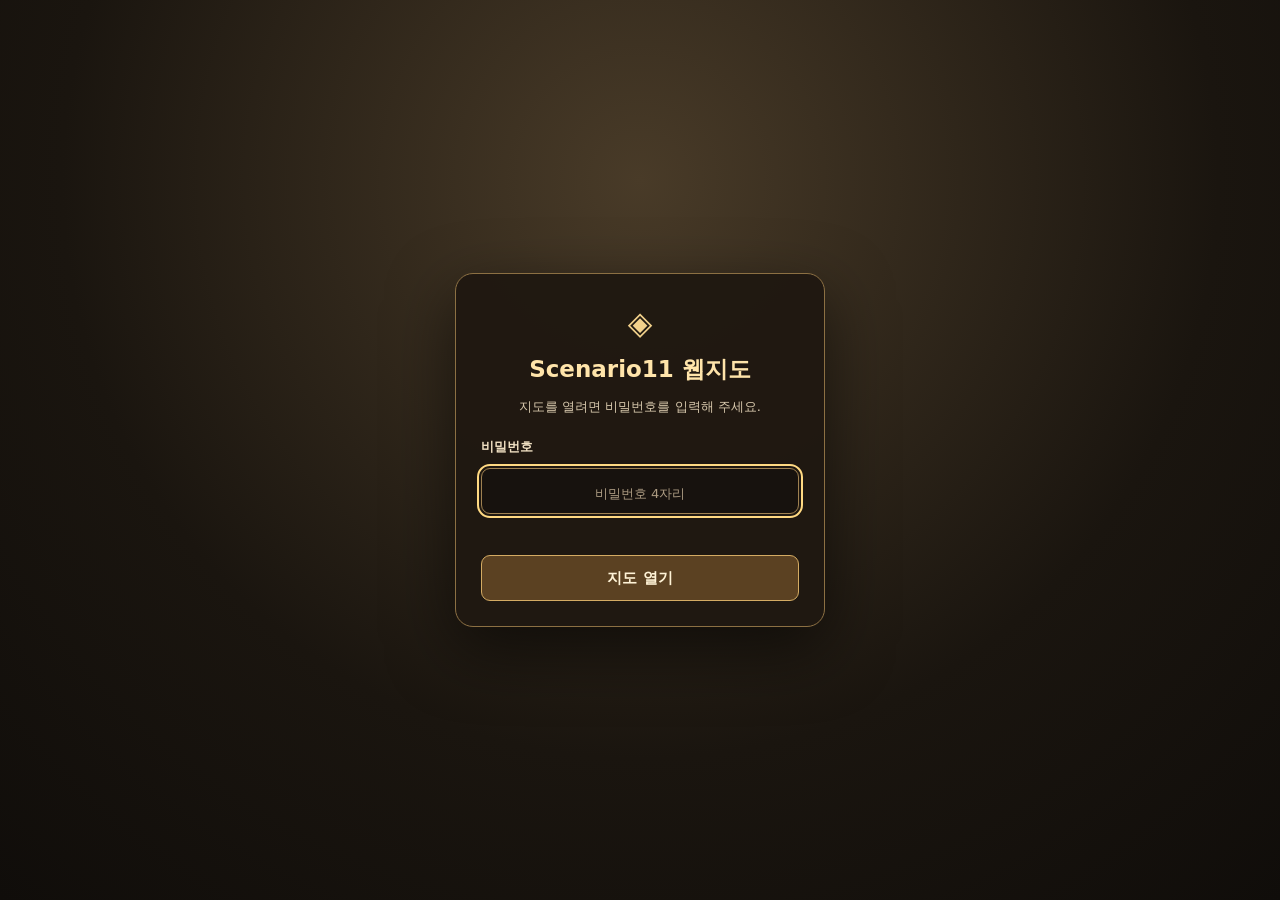
==== index.html @ db889da6 "Add files via upload" ====
<!doctype html>
<html lang="ko"><head><meta name="deployment-build" content="KKYAKINGDOM-WEBMAP-v22.9.25-reference-ui-pin0806"><meta charset="utf-8"><meta name="viewport" content="width=device-width,initial-scale=1">
<title>Scenario11 웹지도 · 낙월 끄야왕</title><link rel="stylesheet" href="style.css"></head>
<body class="access-locked">
<section id="accessGate" class="access-gate" role="dialog" aria-modal="true" aria-labelledby="accessTitle">
  <form id="accessForm" class="access-card" autocomplete="off">
    <div class="access-mark" aria-hidden="true">◈</div>
    <h1 id="accessTitle">Scenario11 웹지도</h1>
    <p class="access-intro">지도를 열려면 비밀번호를 입력해 주세요.</p>
    <label for="accessPassword">비밀번호</label>
    <input id="accessPassword" type="password" inputmode="numeric" maxlength="4" required autocomplete="off" placeholder="비밀번호 4자리" aria-describedby="accessError">
    <p id="accessError" class="access-error" role="alert" aria-live="polite"></p>
    <button id="accessSubmit" type="submit">지도 열기</button>
    <p id="accessLoading" class="access-loading" role="status" hidden>지도를 불러오는 중...</p>
  </form>
</section>
<div id="app"><div id="mapwrap"><canvas id="map"></canvas><canvas id="fx"></canvas>
<header id="topbar">
 <div class="top-actions"><div class="searchWrap"><input id="search" aria-label="성지와 지역 검색" placeholder="성지 · 지역 · 군 검색  /" autocomplete="off"><div id="results" class="searchResults" aria-live="polite"></div></div>
 <button class="btn iconBtn" id="zoomOutBtn" title="축소" aria-label="축소">−</button><button class="btn iconBtn" id="zoomInBtn" title="확대" aria-label="확대">＋</button>
 <button class="btn" id="fitBtn">전체 보기</button><button class="btn" id="recenterBtn" title="마지막 선택·검색 위치로 이동" disabled>선택 위치</button><button class="btn routeToggleBtn" id="routeToggleBtn" aria-pressed="false">길작 탐색</button><button class="btn" id="moveCalcToggleBtn" aria-pressed="false">이동 시간</button><button type="button" class="btn scoreToggleBtn" id="scoreToggleBtn" aria-pressed="false" aria-controls="scorePanel">패업 점수</button><button type="button" class="btn connectionToggleBtn" id="connectionToggleBtn" aria-pressed="false" title="보급로 표시/숨기기 · 성지·관문 연결 448개">보급로</button><button type="button" class="btn gyeokmunToggleBtn" id="gyeokmunToggleBtn" aria-pressed="false" title="지정한 격문 관문과 대천명 성지의 점령 연결 실선 표시/숨기기">격문 점령</button><button type="button" class="btn steelToggleBtn" id="steelToggleBtn" aria-expanded="false" aria-controls="steelPanel" title="지도 아이콘 클릭으로 성지·관문을 추가하고 정철 도달 시각을 계산합니다">정철 계산</button><button class="btn" id="resourceFilterToggleBtn" aria-expanded="false" aria-controls="resourceLegend" title="자원 필터 열기">자원 필터</button><button class="btn" id="landExportToggleBtn" aria-expanded="false" aria-controls="landExportPanel">토지 추출</button><button class="btn" id="panelToggleBtn" aria-expanded="true">정보 접기</button></div>
</header>
<button class="btn" id="collapse" aria-expanded="false">정보 / 좌표</button>
<aside id="leftpanel" aria-label="지도 탐색과 선택 정보">
 <div class="mapCreator" aria-label="지도 제작자"><span class="mapCreatorLabel">제작자</span><strong>낙월 끄야왕</strong></div>
 <section class="panel coordPanel"><div class="panelHead"><h2>좌표 이동</h2></div>
  <div class="coord"><input id="coordInput" inputmode="decimal" autocomplete="off" spellcheck="false" placeholder="예: 837.333" aria-label="좌표 검색"><button class="btn" id="coordBtn">이동</button></div>
  <div id="coordError" class="coordError" aria-live="polite"></div>
 </section>
 <section class="panel" id="info" aria-label="통합 타일 및 선택 정보">
  <div class="panelHead"><h2>지도 정보</h2></div>
  <div id="selectionContent"></div>
 </section>
 <details class="panel auxDetails counterPanel" open><summary>토지 카운터 <b id="tileCounterCount">0</b>개 · 도구</summary>
  <div class="tileCounterBar"><label class="tileCounterMode"><input type="checkbox" id="tileCounterModeToggle"><span>토지 카운팅 모드 <b id="tileCounterModeState">OFF</b></span></label><button id="tileCounterReset" type="button">전체 초기화</button></div>
 </details>
 <section id="hoverTileInfo" class="panel hoverTilePanel" aria-label="지나가는 타일" aria-live="polite"><span class="hoverTileTitle">지나가는 타일</span><div class="hoverTileGrid"><div class="k">좌표</div><div class="v" id="hoverTileCoord">-</div><div class="k">지형</div><div class="v" id="hoverTileTerrain">-</div></div></section>
</aside>
<details id="resourceLegend" class="resourceLegend" aria-label="자원 종류·레벨 설정"><summary>자원 필터 </summary>
 <div class="resourceLegendBody"><div class="fieldLabel">자원 종류</div>
  <div class="resourceKinds"><label><input data-resource-kind="1" type="checkbox" checked><span class="dot wood"></span>목재</label><label><input data-resource-kind="2" type="checkbox" checked><span class="dot iron"></span>철광</label><label><input data-resource-kind="3" type="checkbox" checked><span class="dot stone"></span>석재</label><label><input data-resource-kind="4" type="checkbox" checked><span class="dot food"></span>식량</label></div>
  <div class="fieldLabel">레벨 표시</div><div class="resourceLevelToggles"><label><input id="resourceLowToggle" type="checkbox">1~8</label><label><input id="resourceMidToggle" type="checkbox">9</label><label><input id="resourceHighToggle" type="checkbox">10~12</label></div>
  <div class="resourceQuickBtns"><button type="button" data-resource-preset="high">10~12만</button><button type="button" data-resource-preset="all">전체 표시</button><button type="button" data-resource-preset="none">자원 숨김</button></div>
  <label class="resourceSoftDots"><input id="resourceSoftDotsToggle" type="checkbox" checked><span><b>자원 점 연하게</b></span></label>
  <details id="resourceColorDetails" class="auxDetails"><summary>고급 색상 설정 · <span id="currentResourceColor">레벨별 색상</span></summary>
   <div class="resourceColorGrid"><button type="button" id="resourceLevelColorMode">레벨별 기본색 복원</button>
    <button type="button" class="resourceColorPick resourceSample" data-resource-color="#5c804b" style="--resource-color:#5c804b;color:#fff">기존</button>
    <button type="button" class="resourceColorPick resourceSample" data-resource-color="#d77cff" style="--resource-color:#d77cff">보라</button>
    <button type="button" class="resourceColorPick resourceSample" data-resource-color="#57f57d" style="--resource-color:#57f57d">연두</button>
    <button type="button" class="resourceColorPick resourceSample" data-resource-color="#54cdff" style="--resource-color:#54cdff">하늘</button>
    <button type="button" class="resourceColorPick resourceSample" data-resource-color="#ffd555" style="--resource-color:#ffd555">금색</button>
    <button type="button" class="resourceColorPick resourceSample" data-resource-color="#ff7d4b" style="--resource-color:#ff7d4b">주황</button>
   </div></details>
  <details id="legend" class="auxDetails"><summary>주(州) 범례</summary><div id="legendItems"></div></details>
  <div id="resourceRenderStatus" class="small" aria-live="polite"></div>
 </div></details>

<aside id="scorePanel" class="scorePanel" aria-label="연맹별 패업 점수 계산기" hidden>
 <div class="scorePanelHead"><div><b>패업 점수 계산기</b></div><button type="button" id="scoreCloseBtn" aria-label="패업 점수 계산기 닫기">×</button></div>
 <div class="scorePanelBody">
  <div class="scoreAllianceTabs" role="group" aria-label="성지를 지정할 연맹 선택">
   <button type="button" data-score-alliance="1" aria-pressed="true">연맹 1</button><button type="button" data-score-alliance="2" aria-pressed="false">연맹 2</button><button type="button" data-score-alliance="3" aria-pressed="false">연맹 3</button>
  </div>
  <div class="scoreAllSummary" id="scoreAllSummary" aria-live="polite"></div>
  <div class="scoreCurrentHead"><b id="scoreActiveTitle">연맹 1 점령 성지</b><button type="button" id="scoreClearAllianceBtn">이 연맹 초기화</button></div>
  <div id="scoreCityList" class="scoreCityList" aria-live="polite"></div>
  <div class="scorePanelFoot"><button type="button" id="scoreClearAllBtn">전체 초기화</button></div>
 </div>
</aside>
<aside id="landExportPanel" class="landExportPanel" aria-labelledby="landExportPanelTitle" hidden>
 <div class="landExportHead"><div><b id="landExportPanelTitle">토지 추출</b></div><button type="button" id="landExportCloseBtn" aria-label="토지 추출 닫기">×</button></div>
 <div class="landExportBody">
  <div class="landExportStatus" id="landExportStatus">지도에서 성지 아이콘을 클릭해 선택하세요.</div>
  <div class="landExportSection">
   <div class="landExportSectionHead"><b>선택 성지</b><span id="landExportCityCount">0곳</span></div>
   <div id="landExportCityList" class="landExportCityList"><span class="landExportEmpty">선택된 성지가 없습니다.</span></div>
   <div class="landExportActions"><button type="button" id="landExportClearCitiesBtn">성지 초기화</button></div>
  </div>
  <div class="landExportSection">
   <div class="landExportSectionHead"><b>토지 레벨</b><span>복수 선택</span></div>
   <div class="landExportLevels" id="landExportLevels"><label><input type="checkbox" data-land-level="1" ><span>1</span></label><label><input type="checkbox" data-land-level="2" ><span>2</span></label><label><input type="checkbox" data-land-level="3" ><span>3</span></label><label><input type="checkbox" data-land-level="4" ><span>4</span></label><label><input type="checkbox" data-land-level="5" ><span>5</span></label><label><input type="checkbox" data-land-level="6" ><span>6</span></label><label><input type="checkbox" data-land-level="7" ><span>7</span></label><label><input type="checkbox" data-land-level="8" ><span>8</span></label><label><input type="checkbox" data-land-level="9" checked><span>9</span></label><label><input type="checkbox" data-land-level="10" checked><span>10</span></label><label><input type="checkbox" data-land-level="11" checked><span>11</span></label><label><input type="checkbox" data-land-level="12" checked><span>12</span></label></div>
   <div class="landExportQuick"><button type="button" data-land-level-preset="all">전체</button><button type="button" data-land-level-preset="high">9~12</button><button type="button" data-land-level-preset="none">해제</button></div>
  </div>
  <div class="landExportResult" id="landExportResult">선택한 성지와 레벨의 자원 토지를 추출합니다.</div>
  <button type="button" class="landExportDownloadBtn" id="landExportDownloadBtn">엑셀 다운로드</button>
 </div>
</aside>
<aside id="steelPanel" class="steelPanel" aria-labelledby="steelPanelTitle" hidden>
 <div class="steelPanelHead"><div><b id="steelPanelTitle">⚒ 정철 도달 시각 계산기</b></div><button type="button" id="steelCloseBtn" class="steelCloseBtn" aria-label="정철 계산기 닫기">×</button></div>
 <div class="steelMobileBar"><span class="steelMuted" id="steelMobileSelectionStatus"></span><button type="button" id="steelShowListBtn">계산 목록 보기</button></div>
 <div class="steelPanelBody">
  <div class="steelPickRow"><button type="button" class="steelPickBtn active" id="steelPickBtn" aria-pressed="true">지도 선택 ON</button><span id="steelPickHelp" class="steelMuted" hidden></span></div>
  <div class="steelNotice" id="steelNotice" role="status" aria-live="polite"></div>
  <section class="steelSection"><h3>현재 정철 · 생산량</h3><div class="steelInputGrid">
   <label>보유 정철<input id="steelStock" type="number" min="0" step="1" value="0" inputmode="numeric"></label>
   <label>시간당 생산량<input id="steelRate" type="number" min="0" step="0.1" value="160" inputmode="decimal"></label>
   <label>기준 시각<input id="steelBase" type="datetime-local" step="60"></label>
   <label>점령 후 생산 반영(시간)<input id="steelDelay" type="number" min="0" step="0.25" value="3.5" inputmode="decimal"></label></div>
   <div class="steelControls"><button type="button" id="steelSetNowBtn">지금으로</button><button type="button" id="steelResetBtn">계산기 초기화</button></div>
  </section>
  <details class="steelSection steelTargetsDetails" id="steelTargetsDetails"><summary>공략 순서 · <span class="steelOrderCount" id="steelOrderCount">0곳</span></summary>
   <div class="steelSectionHead"><button type="button" id="steelClearTargetsBtn">목록 지우기</button></div>
   <div id="steelTargets" class="steelTargets"><p class="steelEmpty">지도에서 성지 또는 관문 아이콘을 클릭하세요.</p></div>
  </details>
  <section class="steelSection steelSummarySection"><h3>정철 도달 예상</h3><div id="steelSummary" class="steelSummary">공략할 성지를 선택하세요.</div></section>
  <details class="steelSection steelResultsDetails" id="steelResultsDetails"><summary>성지별 상세 계산 결과 보기</summary><div id="steelResults" class="steelResults"></div></details>
  <details class="steelSection steelForecastDetails"><summary>시간별 정철 예상 · 72시간 보기</summary><div class="steelForecastScroll"><table><thead><tr><th>시각</th><th>보유 정철</th><th>시간당 생산</th><th>이벤트</th></tr></thead><tbody id="steelForecast"></tbody></table></div></details>
 </div>
</aside>
<section id="routePanel" class="routePanel" aria-live="polite">
 <div class="routePanelHead"><b>최단 경로</b><div class="routeHeadActions"><button type="button" id="routeEditBtn" title="시작지와 목적지 입력창 펼치기" aria-expanded="true">좌표 변경</button><button type="button" id="routeCollapseBtn" title="길작 탐색창 최소화" aria-expanded="true">접기</button><button type="button" id="routeCloseBtn" title="길작 탐색 종료">×</button></div></div>
 <div id="routeStatus" class="routeStatus">시작 타일을 클릭하거나 좌표를 입력하세요.</div>
 <div class="routeInputGrid">
  <label><span>시작지</span><input id="routeStartInput" inputmode="decimal" autocomplete="off" spellcheck="false" placeholder="예: 837.333"></label>
  <label><span>목적지</span><input id="routeEndInput" inputmode="decimal" autocomplete="off" spellcheck="false" placeholder="예: 1177.735"></label>
 </div>
 <button type="button" id="routeCalculateBtn" class="routePrimaryBtn">최단 경로 계산</button>
 <div class="routeCoords">
  <div><span>시작</span><b id="routeStartCoord">-</b></div>
  <div><span>목적지</span><b id="routeEndCoord">-</b></div>
 </div>
 <div id="routeResult" class="routeResult">경로 타일 수 - · 이동 -</div>
 <div class="routeTiming"><div class="routeDepartureRow"><span id="routeDepartureLabel">출발 날짜·시간</span><input type="date" id="routeDepartureDate" aria-label="출발 날짜"><span class="routeDepartureClock" role="group" aria-labelledby="routeDepartureLabel"><select id="routeDepartureHour" aria-label="출발 시 (24시간제)"><option value="00">00</option><option value="01">01</option><option value="02">02</option><option value="03">03</option><option value="04">04</option><option value="05">05</option><option value="06">06</option><option value="07">07</option><option value="08">08</option><option value="09">09</option><option value="10">10</option><option value="11">11</option><option value="12">12</option><option value="13">13</option><option value="14">14</option><option value="15">15</option><option value="16" selected>16</option><option value="17">17</option><option value="18">18</option><option value="19">19</option><option value="20">20</option><option value="21">21</option><option value="22">22</option><option value="23">23</option></select><span class="routeDepartureColon" aria-hidden="true">:</span><select id="routeDepartureMinute" aria-label="출발 분"><option value="00">00</option><option value="01">01</option><option value="02">02</option><option value="03">03</option><option value="04">04</option><option value="05">05</option><option value="06">06</option><option value="07">07</option><option value="08">08</option><option value="09">09</option><option value="10">10</option><option value="11">11</option><option value="12">12</option><option value="13">13</option><option value="14">14</option><option value="15">15</option><option value="16">16</option><option value="17">17</option><option value="18">18</option><option value="19">19</option><option value="20">20</option><option value="21">21</option><option value="22">22</option><option value="23">23</option><option value="24">24</option><option value="25">25</option><option value="26">26</option><option value="27">27</option><option value="28">28</option><option value="29">29</option><option value="30">30</option><option value="31">31</option><option value="32">32</option><option value="33">33</option><option value="34">34</option><option value="35">35</option><option value="36">36</option><option value="37">37</option><option value="38">38</option><option value="39">39</option><option value="40" selected>40</option><option value="41">41</option><option value="42">42</option><option value="43">43</option><option value="44">44</option><option value="45">45</option><option value="46">46</option><option value="47">47</option><option value="48">48</option><option value="49">49</option><option value="50">50</option><option value="51">51</option><option value="52">52</option><option value="53">53</option><option value="54">54</option><option value="55">55</option><option value="56">56</option><option value="57">57</option><option value="58">58</option><option value="59">59</option></select></span><button type="button" id="routeSetNowBtn" class="routeSetNowBtn">지금으로</button></div>
 <div class="routeArrival" id="routeArrival" aria-live="polite"></div>
 <div class="routeTravelDuration" id="routeTravelDuration"></div>
 </div>
 <div class="routeActions routeActionsMain">
  <button type="button" id="routeFitBtn">전체 경로 보기</button><button type="button" id="routeAddBtn">경로 추가</button>
  <button type="button" id="routeVisibilityBtn">경로 숨기기</button>
 </div>
 <div id="routeSavedList" class="routeSavedList" hidden></div><div class="routeActions routeActionsSub">
  <button type="button" id="routeResetBtn">다시 선택</button>
  <button type="button" id="routeClearBtn">경로 지우기</button>
 </div>
 <button type="button" id="routeCancelBtn" class="routeCancelBtn" hidden>계산 취소</button>
 
</section>

<section id="moveCalcPanel" class="moveCalcPanel" aria-live="polite">
 <div class="moveCalcHead"><b>이동 시간 계산기</b><button type="button" id="moveCalcCloseBtn" title="닫기">×</button></div>
 <div id="moveCalcStatus" class="moveCalcStatus">출발지 타일을 클릭하세요.</div>
 <div class="moveCalcCoords"><div><span>출발</span><b id="moveCalcStartCoord">-</b></div><div><span>목적지</span><b id="moveCalcEndCoord">-</b></div></div>
 <div id="moveCalcResult" class="moveCalcResult">이동 -</div>
 <button type="button" id="moveCalcResetBtn" class="moveCalcResetBtn">다시 선택</button>
 
</section>
<div id="hud" aria-live="off">X -, Y -</div>
</div></div><script src="access.js"></script></body></html>
---- style.css ----
:root{--bg:#15110d;--panel:rgba(19,15,11,.96);--line:#705733;--gold:#e6c681;--text:#f7efdf;--muted:#cdbb9c;--shadow:0 9px 28px rgba(0,0,0,.38)}
*{box-sizing:border-box}html,body{width:100%;height:100%;margin:0;background:#110e0a;color:var(--text);font-family:"Noto Sans KR",system-ui,Segoe UI,sans-serif}body{overflow:hidden}
#app,#mapwrap{position:absolute;inset:0}#mapwrap{background:#0b0907}#map,#fx{position:absolute;inset:0;width:100%;height:100%;touch-action:none}#map{cursor:grab}#map:active{cursor:grabbing}#fx{pointer-events:none}
button,select,input{font:inherit}button{cursor:pointer}input,select,.btn{color:var(--text);background:#261d13;border:1px solid #725a34;border-radius:9px;padding:9px 10px;font-size:13px}input:focus,select:focus,.btn:focus-visible,button:focus-visible{outline:2px solid #f0d18f;outline-offset:1px}.btn:hover{border-color:#e5bf76}
#topbar{position:absolute;z-index:30;top:12px;right:12px;left:12px;display:flex;justify-content:flex-end;pointer-events:none}.top-actions{pointer-events:auto;display:flex;align-items:center;gap:6px;padding:7px;background:var(--panel);border:1px solid #725b38;border-radius:13px;box-shadow:var(--shadow)}.searchWrap{position:relative;min-width:0}#search{width:245px}.iconBtn{min-width:38px;font-size:18px;font-weight:800;padding:5px}.top-actions .btn{white-space:nowrap}
.searchResults{display:none;position:absolute;top:calc(100% + 7px);right:0;width:min(390px,calc(100vw - 24px));max-height:min(55vh,430px);overflow:auto;padding:6px;background:#15100cfb;border:1px solid #80633c;border-radius:12px;box-shadow:var(--shadow)}.searchResults.show{display:flex;flex-direction:column;gap:5px}.result{display:block;width:100%;padding:9px 10px;text-align:left;color:#fff8e8;border:1px solid #665034;background:#261b12;border-radius:9px}.result:hover,.result.active{background:#47321b;border-color:#e5c37b}.result .t{color:#fffaf0;font-size:13px;font-weight:750}.result .m{color:#d8cbb2;font-size:11px;margin-top:3px}.searchEmpty{font-size:12px;padding:12px;color:var(--muted)}
#leftpanel{position:absolute;z-index:22;left:12px;top:72px;bottom:12px;width:290px;display:flex;flex-direction:column;gap:8px;min-height:0;pointer-events:none;transition:transform .2s ease,opacity .2s ease}#leftpanel>*{pointer-events:auto}.panel,.resourceLegend{background:var(--panel);border:1px solid rgba(235,195,117,.37);border-radius:13px;box-shadow:var(--shadow)}.panel{padding:11px 12px}.panel h2{font-size:13px;font-weight:800;color:var(--gold);margin:0}.panelHead{display:flex;justify-content:space-between;align-items:center;gap:7px;margin-bottom:9px}.small{font-size:11px;line-height:1.55;color:var(--muted)}.coordPanel{flex:0 0 auto}.coord{display:grid;grid-template-columns:minmax(0,1fr) auto;gap:6px}.coord input{min-width:0;font-variant-numeric:tabular-nums}.coordError{display:none;color:#f0aa96;font-size:11px;margin-top:6px}.coordError.show{display:block}.coordError.ok{color:#e6c782}
#info{flex:0 1 auto;min-height:0;max-height:min(48vh,400px);overflow:auto;scrollbar-width:thin;overscroll-behavior:contain}#info .infoCard{padding:9px;background:rgba(41,31,21,.85);border:1px solid #675032;border-radius:10px}#info .title{font-size:17px;font-weight:800;color:#f3d38f}#info .sub{font-size:12px;color:#eadabf;margin-top:4px}#info .row{font-size:12px;color:#e6d5ba;margin-top:4px}#info .city{margin-top:8px;padding:8px;background:#302316;border:1px solid #735932;border-radius:9px}.kv{display:grid;grid-template-columns:60px minmax(0,1fr);gap:5px;margin-top:7px;font-size:12px}.kv .k,.hoverTileGrid .k{color:#bbab8d}.kv .v,.hoverTileGrid .v{color:#f9eed9;overflow-wrap:anywhere}.copyCoordBtn{font-size:11px;color:#ffe0a1;background:#463018;border:1px solid #916f3a;border-radius:6px;padding:3px 5px;margin-left:3px}.copyCoordBtn.copied{color:white}
#hoverTileInfo{display:none;padding:7px 9px;border-radius:9px;background:#302318;border:1px solid #655032;margin-bottom:9px}#hoverTileInfo.show{display:block}.hoverTileTitle{display:block;margin-bottom:5px;font-weight:800;font-size:11px;color:#f0ce86}.hoverTileGrid{display:grid;grid-template-columns:42px 1fr;gap:4px 6px;font-size:12px}.counterPanel{flex:0 0 auto;padding:0;overflow:auto;max-height:30vh}.counterPanel>summary{padding:10px 12px}.counterPanel[open]{padding-bottom:10px}.tileCounterBar{display:flex;flex-wrap:wrap;align-items:center;justify-content:space-between;gap:6px;padding:8px 10px;font-size:11px;color:#dccaab}.tileCounterBar button{color:#ffe2a7;background:#3e2a16;border:1px solid #816036;border-radius:7px;padding:5px 7px}.tileCounterHelp{padding:0 10px}
.auxDetails{border-top:1px solid rgba(215,172,96,.2);margin-top:9px}.auxDetails>summary{cursor:pointer;color:#d7c4a5;padding:8px 0 1px;font-size:11px}.auxDetails[open]>summary{padding-bottom:8px}.rangeLegend{display:flex;flex-direction:column;gap:5px;margin-bottom:6px;font-size:11px;color:#e9d7b9}.rangeLegend span{display:flex;align-items:center;gap:5px}.rangeLine{width:23px;border-top:2px dashed #fff6cd}.commanderyRangeLine{border-top:3px solid #ffa618}.stateRangeLine{border-top:3px solid #46a5ff}
.resourceLegend{position:absolute;z-index:23;right:12px;top:72px;width:260px;max-height:calc(100vh - 92px);overflow-y:auto;scrollbar-width:thin;font-size:12px}.resourceLegend>summary{padding:12px 13px;cursor:pointer;font-weight:800;color:#f1cf8b}.resourceLegendHint{font-weight:400;color:#bda988;font-size:11px}.resourceLegendBody{padding:0 11px 12px}.fieldLabel{font-size:11px;color:#d6c39f;margin:8px 0 6px}.resourceKinds{display:grid;grid-template-columns:repeat(2,minmax(0,1fr));gap:5px}.resourceKinds label,.resourceLevelToggles label{display:flex;align-items:center;gap:5px;background:#2b2117;border:1px solid #5f4b30;border-radius:7px;padding:7px 6px;cursor:pointer;white-space:nowrap}.resourceKinds input,.resourceLevelToggles input{margin:0;accent-color:#e5c079}.dot{width:9px;height:9px;border-radius:2px;flex:none}.wood{background:#57f57d}.iron{background:#54cdff}.stone{background:#ffd555}.food{background:#ff7d4b}.resourceLevelToggles{display:grid;grid-template-columns:repeat(3,minmax(0,1fr));gap:4px}.resourceLevelToggles label{justify-content:center;font-size:11px;padding:6px 0}.resourceQuickBtns{display:grid;grid-template-columns:repeat(3,1fr);gap:4px;margin-top:9px}.resourceQuickBtns button{font-size:11px;padding:8px 1px;background:#382b1c;color:#f5e8ca;border:1px solid #775a32;border-radius:7px}.resourceQuickBtns button:hover{border-color:#e5c079}.resourceColorGrid{display:grid;grid-template-columns:repeat(3,1fr);gap:5px;margin-bottom:7px}.resourceColorGrid button{font-size:11px;font-weight:800;border:1px solid rgba(255,255,255,.3);border-radius:7px;min-height:31px}.resourceColorGrid #resourceLevelColorMode{grid-column:1/-1;color:#edd3a0;background:#352615;border-color:#745938}.resourceColorGrid .resourceSample{background:var(--resource-color);color:#1d140a;text-shadow:0 1px rgba(255,255,255,.2)}.resourceColorGrid .resourceColorPick.active{outline:2px solid #fff8d7;outline-offset:1px}.resourceColorGrid #resourceLevelColorMode.active{border-color:#ffd584;background:#614a29}#currentResourceColor{float:right;color:#f1cf8b;font-size:10px}.resourceLegend #legendItems{display:flex;flex-wrap:wrap;gap:7px}.li{display:flex;align-items:center;gap:4px;color:#f0e2cc;font-size:11px}.sw{width:10px;height:10px;border:1px solid rgba(255,255,255,.3);border-radius:2px}#resourceRenderStatus:not(:empty){padding-top:8px;color:#f1cc82}
#hud{position:absolute;left:50%;bottom:12px;transform:translateX(-50%);z-index:18;background:var(--panel);border:1px solid #766044;border-radius:999px;padding:7px 12px;font-size:12px;pointer-events:none;white-space:nowrap}
body.panelCollapsed #leftpanel{transform:translateX(calc(-100% - 24px));opacity:0;pointer-events:none}body.panelCollapsed #leftpanel>*{pointer-events:none}#collapse{display:none}
@media(max-width:1000px){#leftpanel{width:268px}#search{width:190px}.resourceLegend{width:235px}}
@media(max-width:900px){#topbar{top:8px;left:8px;right:8px}.top-actions{width:100%;min-width:0;gap:4px;padding:5px}.searchWrap{flex:1;min-width:0}#search{width:100%;min-width:0}.top-actions .btn{font-size:12px;padding:8px 5px}.iconBtn{min-width:32px}.top-actions #panelToggleBtn{display:none}#collapse{display:block;position:absolute;z-index:25;left:8px;top:65px}#leftpanel{display:none;left:8px;right:8px;top:110px;bottom:8px;width:auto;max-height:calc(100vh - 118px);overflow-y:auto;pointer-events:auto}body.showPanel #leftpanel{display:flex;background:transparent}body.panelCollapsed #leftpanel{transform:none;opacity:1;pointer-events:auto}#leftpanel #info{max-height:none;flex:0 0 auto;overflow:visible}.counterPanel{max-height:none}.resourceLegend{top:65px;right:8px;width:min(240px,calc(100vw - 100px));max-height:calc(100vh - 80px)}.searchResults{position:fixed;top:60px;left:8px;right:8px;width:auto;max-height:45vh}#hud{bottom:7px}}
@media(max-width:470px){.top-actions #fitBtn{font-size:11px;padding:7px 5px}.searchWrap #search{font-size:12px}.resourceLegend{width:min(215px,calc(100vw - 105px))}}
@media(prefers-reduced-motion:reduce){#leftpanel{transition:none}}

@media(max-width:900px){body.showPanel .resourceLegend{display:none}}


/* v16.1: 좌측 세 패널은 선택/검색 결과와 관계없이 같은 크기 유지. */
@media (min-width:901px){
  #leftpanel{
    width:290px;
    bottom:auto;
    max-height:calc(100dvh - 84px);
    overflow-y:auto;
    overflow-x:hidden;
    overscroll-behavior:contain;
    scrollbar-width:thin;
    pointer-events:auto;
  }
  #leftpanel > .coordPanel{
    flex:0 0 126px;
    height:126px;
    min-height:126px;
    overflow-y:auto;
    overscroll-behavior:contain;
    scrollbar-width:thin;
  }
  #leftpanel > #info{
    flex:0 0 238px;
    height:238px;
    min-height:238px;
    max-height:none;
    overflow-y:auto;
    overscroll-behavior:contain;
    scrollbar-width:thin;
  }
  #leftpanel > .counterPanel{
    flex:0 0 148px;
    height:148px;
    min-height:148px;
    max-height:none;
    overflow-y:auto;
    overscroll-behavior:contain;
    scrollbar-width:thin;
  }
  /* 선택 정보나 호버 상태로 바뀌어도 제목은 창 상단에 유지. */
  #info > .panelHead{
    position:sticky;
    top:-11px;
    z-index:1;
    background:#1b150e;
    border-radius:7px;
    padding:5px 0;
  }
}
/* 작은 화면에서도 내용에 따라 패널 크기가 출렁이지 않음. */
@media (max-width:900px){
  #leftpanel{box-sizing:border-box;max-height:calc(100dvh - 118px);}
  #leftpanel > .coordPanel{flex:0 0 126px;height:126px;overflow-y:auto;}
  #leftpanel > #info{flex:0 0 238px!important;height:238px;min-height:238px;max-height:none!important;overflow-y:auto!important;}
  #leftpanel > .counterPanel{flex:0 0 148px;height:148px;min-height:148px;max-height:none;overflow-y:auto;}
}

/* v16.2 fixed info height + counter open by default */
#leftpanel > #info{flex:0 0 270px!important;height:270px;min-height:270px;max-height:none!important;overflow-y:auto!important;}
@media(max-width:900px){#leftpanel > #info{flex:0 0 270px!important;height:270px;min-height:270px;}}

/* v16.3: 선택 정보 아래에 지나가는 타일 정보 배치 */
#hoverTileInfo{margin-bottom:0;margin-top:9px}


/* v16.4: 지도 사용법 기본 열림 + 좌측 UI 겹침 방지 재배치 */
@media (min-width:901px){
  #leftpanel > .coordPanel{
    flex:0 0 184px !important;
    height:184px !important;
    min-height:184px !important;
    overflow-y:auto;
  }
  #leftpanel > #info{
    flex:0 0 252px !important;
    height:252px !important;
    min-height:252px !important;
  }
  #leftpanel > .counterPanel{
    flex:0 0 140px !important;
    height:140px !important;
    min-height:140px !important;
  }
}
@media (max-width:900px){
  #leftpanel > .coordPanel{
    flex:0 0 184px !important;
    height:184px !important;
    min-height:184px !important;
    overflow-y:auto !important;
  }
  #leftpanel > #info{
    flex:0 0 252px !important;
    height:252px !important;
    min-height:252px !important;
  }
  #leftpanel > .counterPanel{
    flex:0 0 140px !important;
    height:140px !important;
    min-height:140px !important;
  }
}


/* v16.5: 좌측 패널 내부 스크롤바 제거 + 내용 전체 표시 */
@media (min-width:901px){
  #leftpanel{
    max-height:calc(100dvh - 84px) !important;
    overflow-y:auto !important;
    overflow-x:hidden !important;
  }
  #leftpanel > .coordPanel{
    flex:0 0 206px !important;
    height:206px !important;
    min-height:206px !important;
    overflow:visible !important;
  }
  #leftpanel > #info{
    flex:0 0 284px !important;
    height:284px !important;
    min-height:284px !important;
    max-height:none !important;
    overflow:visible !important;
  }
  #leftpanel > .counterPanel{
    flex:0 0 158px !important;
    height:158px !important;
    min-height:158px !important;
    max-height:none !important;
    overflow:visible !important;
  }
}
@media (max-width:900px){
  #leftpanel{
    overflow-y:auto !important;
    overflow-x:hidden !important;
  }
  #leftpanel > .coordPanel{
    flex:0 0 206px !important;
    height:206px !important;
    min-height:206px !important;
    overflow:visible !important;
  }
  #leftpanel > #info{
    flex:0 0 284px !important;
    height:284px !important;
    min-height:284px !important;
    max-height:none !important;
    overflow:visible !important;
  }
  #leftpanel > .counterPanel{
    flex:0 0 158px !important;
    height:158px !important;
    min-height:158px !important;
    max-height:none !important;
    overflow:visible !important;
  }
}


/* v16.6: 안내 문구가 좌표 이동 카드 밖으로 넘치지 않도록 카드 자체를 확장. */
#leftpanel > .coordPanel{
  flex:0 0 270px !important;
  height:270px !important;
  min-height:270px !important;
  max-height:none !important;
  overflow:visible !important;
}
/* 긴 조작 설명은 카드 안에서 줄바꿈하며, 다음 카드와 공간을 나누지 않는다. */
.coordPanel .auxDetails .small{
  overflow-wrap:break-word;
  word-break:keep-all;
}
/* 화면이 짧으면 각 카드 내용 대신 좌측 패널 전체만 스크롤. */
#leftpanel{
  overflow-y:auto !important;
  overflow-x:hidden !important;
  overscroll-behavior:contain;
}
@media(max-width:900px){
  #leftpanel > .coordPanel{
    flex:0 0 270px !important;
    height:270px !important;
    min-height:270px !important;
  }
}


/* v17 실제 이동 가능 최단 경로 */
.routeToggleBtn.active{border-color:#f0cb73;background:#5b431f;color:#fff4ce;box-shadow:0 0 0 1px rgba(255,220,140,.18) inset}
.routePanel{
  display:none;position:absolute;z-index:24;right:12px;bottom:48px;width:280px;
  padding:11px 12px;background:rgba(18,13,9,.96);border:1px solid rgba(235,195,117,.48);
  border-radius:13px;box-shadow:0 10px 30px rgba(0,0,0,.42);font-size:12px;color:#f1e5cf
}
.routePanel.show{display:block}
.routePanelHead{display:flex;align-items:center;justify-content:space-between;color:#f1cf8b;font-size:13px;margin-bottom:8px}
.routePanelHead button{width:25px;height:25px;padding:0;border-radius:7px;border:1px solid #6c5433;background:#2a1e13;color:#f2dfbe;cursor:pointer}
.routeStatus{padding:8px 9px;border-radius:8px;background:#2a2016;border:1px solid #614b2f;color:#f7e8c8;line-height:1.4}
.routeStatus.busy{color:#ffe0a1}.routeStatus.error{color:#ffb7a1}.routeStatus.done{color:#bff2bd}
.routeCoords{display:grid;grid-template-columns:1fr 1fr;gap:6px;margin-top:7px}
.routeCoords>div{display:flex;flex-direction:column;gap:3px;padding:7px 8px;background:#241a11;border:1px solid #59442b;border-radius:8px}
.routeCoords span{font-size:10px;color:#bba98d}.routeCoords b{font-size:12px;color:#fff0d0;font-variant-numeric:tabular-nums}
.routeResult{margin-top:7px;padding:7px 8px;border-radius:8px;background:#1f2a1d;border:1px solid #4d7049;color:#d9f6cf;font-weight:700}
.routeActions{display:grid;grid-template-columns:1fr 1fr;gap:5px;margin-top:7px}
.routeActions button{padding:7px 5px;border:1px solid #705637;border-radius:7px;background:#342719;color:#f1e2c6;cursor:pointer}
.routeNote{margin-top:7px;color:#b9aa90;font-size:10px;line-height:1.45}
body.routeMode #map{cursor:crosshair}
@media(max-width:900px){
  .routePanel{right:8px;left:8px;bottom:42px;width:auto;max-width:none}
  #routeToggleBtn{display:inline-block!important}
}


/* v18 경로 탐색 UX 개선 */
.routePanel{width:310px;max-height:calc(100vh - 84px);overflow-y:auto;scrollbar-width:thin}
.routeInputGrid{display:grid;grid-template-columns:1fr 1fr;gap:6px;margin-top:7px}
.routeInputGrid label{display:flex;flex-direction:column;gap:4px;color:#cbb998;font-size:10px}
.routeInputGrid input{width:100%;min-width:0;padding:8px 8px;border:1px solid #665035;border-radius:8px;background:#21170f;color:#fff3da;font-size:12px;font-variant-numeric:tabular-nums}
.routeInputGrid input:focus{outline:none;border-color:#e5c079;box-shadow:0 0 0 1px rgba(229,192,121,.22)}
.routePrimaryBtn{width:100%;margin-top:6px;padding:8px;border:1px solid #9a773f;border-radius:8px;background:#5a421f;color:#fff0c9;font-weight:800;cursor:pointer}
.routePrimaryBtn:hover{border-color:#f0ca73;background:#684d24}
.routeActionsMain button:first-child{border-color:#7b673c;background:#3a321c;color:#f8e9bd}
.routeActionsMain button:last-child{border-color:#55718a;background:#1d3040;color:#dceeff}
.routeActions button:disabled,.routePrimaryBtn:disabled{opacity:.48;cursor:not-allowed}
.routeCancelBtn{width:100%;margin-top:6px;padding:7px;border:1px solid #925642;border-radius:7px;background:#45231b;color:#ffd1c2;cursor:pointer}
.routeCancelBtn[hidden]{display:none}
.routeCoords b{white-space:nowrap}
.routeStatus.busy:before{content:'● ';animation:routePulse 1s ease-in-out infinite}
@keyframes routePulse{0%,100%{opacity:.35}50%{opacity:1}}
.searchResults .result{cursor:pointer}
.searchRouteActions{display:flex;gap:5px;margin-top:7px}
.searchRouteActions button{flex:1;padding:5px 6px;border:1px solid #6c5636;border-radius:6px;background:#342719;color:#f0dfbd;font-size:10px;cursor:pointer}
.searchRouteActions button:hover{border-color:#e5c079;background:#49361e}
.searchRouteActions .start{color:#c9f4c4;border-color:#567651}
.searchRouteActions .end{color:#ffd0c7;border-color:#87564c}
body.routeOverlayHidden #routeVisibilityBtn{background:#3a321c;color:#f8e9bd;border-color:#7b673c}
@media(max-width:900px){.routeInputGrid{grid-template-columns:1fr}.routePanel{max-height:calc(100vh - 100px)}}


/* v19 visibility pass: preserve the requested fixed left-panel sizing */
#selectionContent>.infoCard{background:linear-gradient(180deg,rgba(35,53,36,.97),rgba(27,41,29,.98));border-color:#62865d;box-shadow:inset 3px 0 #87d58b}
#selectionContent>.infoCard:before{content:'● 선택한 위치 · 고정';display:block;font-size:11px;font-weight:800;letter-spacing:.01em;color:#b7f2b2;margin-bottom:7px}
#hoverTileInfo.show{background:#222832;border-color:#577188;box-shadow:inset 3px 0 #7bbef2}
#hoverTileInfo .hoverTileTitle{color:#c3e4ff}
#hoverTileInfo .hoverTileTitle:after{content:' · 실시간';color:#9cb5c9;font-weight:500}
#recenterBtn:disabled{opacity:.48;cursor:not-allowed}
#recenterBtn:not(:disabled){border-color:#d4b469;color:#fff0b9}
/* Move route panel between side columns rather than over the resource filter. */
@media(min-width:901px){
 .routePanel{left:50%;right:auto;transform:translateX(-50%);bottom:45px;width:310px;max-height:min(65vh,510px)}
}
.routePanelHead{gap:5px}.routeHeadActions{display:flex;align-items:center;gap:6px}
.routePanelHead button[hidden]{display:none}
#routeEditBtn{width:auto!important;padding:3px 7px!important;font-size:11px}
.routePanel.routeFinished:not(.routeEditOpen) .routeInputGrid,
.routePanel.routeFinished:not(.routeEditOpen) .routePrimaryBtn,
.routePanel.routeFinished:not(.routeEditOpen) .routeNote{display:none}
.routePanel.routeFinished:not(.routeEditOpen) .routeStatus.done{font-size:11px;padding:6px 8px}
.routePanel.routeFinished .routeResult{font-size:14px;border-color:#6cbacb;background:#172b36;color:#d9f6ff}
@media(max-width:900px){
 .routePanel{max-height:min(50vh,390px);overflow-y:auto}
 .top-actions #recenterBtn{display:none}
}


/* v19.1: 경로 탐색 패널을 좌측/중앙이 아닌 우측 하단에 고정 */
@media (min-width:901px){
  #routePanel.routePanel{
    left:auto; right:14px; bottom:14px; top:auto;
    transform:none; width:310px;
    max-height:min(65vh, calc(100dvh - 94px));
    overflow-y:auto;
  }
}
@media (max-width:900px){
  #routePanel.routePanel{
    left:auto; right:8px; bottom:8px; top:auto;
    transform:none; width:min(310px, calc(100vw - 16px));
    max-width:calc(100vw - 16px);
    max-height:calc(100dvh - 100px); overflow-y:auto;
  }
}


/* v19.2: 경로 탐색창 최소화 */
#routeCollapseBtn{width:auto!important;padding:3px 7px!important;font-size:11px}
#routePanel.routeCollapsed{
  width:230px!important;
  max-height:none!important;
  overflow:hidden!important;
  padding:8px 9px!important;
}
#routePanel.routeCollapsed .routePanelHead{margin-bottom:5px}
#routePanel.routeCollapsed #routeEditBtn,
#routePanel.routeCollapsed .routeStatus,
#routePanel.routeCollapsed .routeInputGrid,
#routePanel.routeCollapsed .routePrimaryBtn,
#routePanel.routeCollapsed .routeCoords,
#routePanel.routeCollapsed .routeActions,
#routePanel.routeCollapsed .routeCancelBtn,
#routePanel.routeCollapsed .routeNote{display:none!important}
#routePanel.routeCollapsed .routeResult{
  display:block!important;
  margin-top:0!important;
  padding:6px 8px!important;
  font-size:11px!important;
  white-space:nowrap;
  overflow:hidden;
  text-overflow:ellipsis;
}
#routePanel.routeCollapsed:not(.routeFinished) .routeResult{color:#d6c8ad;background:#211910;border-color:#59452d}
@media(max-width:900px){
  #routePanel.routePanel.routeCollapsed{width:min(230px,calc(100vw - 16px))!important;left:auto!important;right:8px!important}
}

/* v21.1: connection toggle follows route-search toggle in the top toolbar. */
.top-actions .connectionToggleBtn{position:static;left:auto;right:auto;top:auto;bottom:auto;z-index:auto;pointer-events:auto;font-size:12px;padding:9px 10px;white-space:nowrap;background:rgba(35,24,13,.95)}
.top-actions .connectionToggleBtn.active{color:#fff1c7;background:#57411c;border-color:#e7c775}
@media(max-width:900px){.top-actions .connectionToggleBtn{font-size:11px;padding:8px 5px}}

/* v21: 행정 경계/보급로의 계층을 범례에도 동일하게 표시. */
.regionRangeLine{border-top:1px dashed rgba(251,238,206,.60)}
.commanderyRangeLine{border-top:2px solid rgba(255,176,98,.95)}
.stateRangeLine{border-top:3px solid #a5d2ff;box-shadow:0 -1px rgba(13,23,36,.7)}
.resourceSoftDots{display:flex;align-items:center;gap:7px;margin-top:8px;padding:7px 8px;
  border:1px solid rgba(132,181,179,.38);border-radius:7px;background:rgba(35,53,53,.43);
  color:#d4e6e3;font-size:11px;line-height:1.3;cursor:pointer}
.resourceSoftDots b{color:#e9f9f3;font-size:11px}
.resourceSoftDots input{accent-color:#9aeafa;margin:0;flex:none}

/* v22: user-specified occupied gate/city links and travel-time estimator. */
.top-actions .gyeokmunToggleBtn{position:static;white-space:nowrap;font-size:12px;padding:9px 10px;background:rgba(17,31,47,.96);color:#cbeafd;border-color:rgba(109,173,211,.54)}
.top-actions .gyeokmunToggleBtn.active{color:#f4fcff;background:#1b4a61;border-color:#83dff5;box-shadow:0 0 0 1px rgba(171,243,255,.2) inset}
.routeTiming{margin-top:8px;border:1px solid rgba(102,168,194,.55);border-radius:9px;background:rgba(18,35,47,.96);padding:9px 10px}
.routeTiming>label{display:flex;align-items:center;justify-content:space-between;gap:8px;font-size:12px;font-weight:800;color:#d0e8ff}
.routeTiming input[type=time]{min-width:110px;width:120px;min-height:34px;padding:5px 7px;color:#fff3d2;background:#221c14;border:1px solid #9a8255;border-radius:7px;font-size:14px;font-weight:800;font-variant-numeric:tabular-nums;color-scheme:dark}
.routeArrival{margin-top:8px;color:#fff3b0;font-weight:900;font-size:16px;font-variant-numeric:tabular-nums;line-height:1.35}
.routeTravelDuration{margin-top:5px;color:#d8e8f3;font-size:11px;line-height:1.5}
.routeTimeNote{margin-top:5px;color:#a9becf;font-size:10px;line-height:1.5}
/* Collapsed path card must still expose departure/arrival; hide only the detailed explanation. */
#routePanel.routeCollapsed .routeTiming{display:block!important;margin-top:6px;padding:6px 8px!important}
#routePanel.routeCollapsed .routeTiming>label{font-size:10px}
#routePanel.routeCollapsed .routeTiming input[type=time]{min-width:85px;width:90px;min-height:29px;font-size:12px;padding:3px 4px}
#routePanel.routeCollapsed .routeArrival{font-size:12px;margin-top:5px}
#routePanel.routeCollapsed .routeTravelDuration,#routePanel.routeCollapsed .routeTimeNote{display:none}
@media(max-width:900px){.top-actions .gyeokmunToggleBtn{font-size:11px;padding:8px 5px}}


/* v22.1 — 좌측 정보창/토지 카운터 겹침 수정.
 * 과거 고정 높이(270/284px) + overflow:visible 규칙을 최종 덮어씀.
 * 선택 정보 길이에 맞춰 카드 높이를 늘리고 좌측 패널 하나만 스크롤함.
 */
#leftpanel{
  overflow-y:auto !important;
  overflow-x:hidden !important;
  overscroll-behavior:contain;
  scrollbar-width:thin;
  align-content:flex-start;
}
#leftpanel > .coordPanel,
#leftpanel > #info,
#leftpanel > .counterPanel{
  flex:0 0 auto !important;
  height:auto !important;
  min-height:0 !important;
  max-height:none !important;
  overflow:visible !important;
  position:relative;
}
/* 좁은 화면의 패널 표시 규칙과 기존 좌표·카운터 동작은 유지. */
@media(max-width:900px){
  #leftpanel{max-height:calc(100dvh - 118px);}
}

/* v22.3: Always use an explicit 24-hour HH:MM picker, regardless of OS/browser locale. */
.routeTiming .routeDepartureRow{display:flex;align-items:center;justify-content:space-between;gap:8px;font-size:12px;font-weight:800;color:#d0e8ff}
.routeTiming .routeDepartureClock{display:inline-flex;flex:0 0 auto;align-items:center;gap:2px;white-space:nowrap;font-variant-numeric:tabular-nums}
.routeTiming .routeDepartureClock select{appearance:none;-webkit-appearance:none;width:49px;min-width:0;min-height:34px;padding:4px 6px;background:#221c14;color:#fff3d2;border:1px solid #9a8255;border-radius:7px;font-size:14px;font-weight:800;line-height:1.2;text-align:center;text-align-last:center;cursor:pointer;color-scheme:dark}
.routeTiming .routeDepartureClock select:focus-visible{outline:2px solid #9fdcf6;outline-offset:1px}
.routeTiming .routeDepartureColon{color:#fff3d2;font-size:15px;font-weight:900}
#routePanel.routeCollapsed .routeTiming .routeDepartureRow{font-size:10px}
#routePanel.routeCollapsed .routeTiming .routeDepartureClock select{width:39px;min-height:29px;padding:2px 3px;font-size:12px}
#routePanel.routeCollapsed .routeTiming .routeDepartureColon{font-size:12px}

/* v22.5: map-integrated, floating steel calculator. Map visuals/assets remain unchanged. */
.top-actions .steelToggleBtn{position:static;white-space:nowrap;font-size:12px;padding:9px 10px;color:#e9fff8;background:#173e36;border-color:#4b9985}
.top-actions .steelToggleBtn.active{background:#256755;border-color:#b2f4d6;color:white;box-shadow:0 0 0 1px rgba(150,245,208,.25) inset}
.steelPanel[hidden]{display:none!important}
.steelPanel{position:absolute;z-index:42;top:78px;right:12px;bottom:12px;width:min(482px,calc(100vw - 24px));display:flex;flex-direction:column;min-height:0;background:rgba(18,22,22,.975);border:1px solid #628e80;border-radius:13px;box-shadow:0 15px 42px rgba(0,0,0,.72);color:#eff8f2;font-size:12px}
.steelPanelHead{flex:none;display:flex;align-items:flex-start;justify-content:space-between;gap:8px;padding:12px 14px 10px;border-bottom:1px solid #3b554b;background:#19372f;border-radius:12px 12px 0 0}
.steelPanelHead b{font-size:15px;color:#e8ffe8}
.steelMuted{color:#bacdc4;font-size:11px;line-height:1.5}
.steelPanelBody{min-height:0;overflow:auto;overscroll-behavior:contain;scrollbar-width:thin;padding:10px 12px 14px}
.steelCloseBtn{flex:none;border:1px solid #719385;border-radius:7px;background:#26483c;color:#fff;min-width:30px;height:29px;font-size:20px;line-height:1}
.steelPickRow{display:flex;align-items:center;gap:8px;margin-bottom:8px}
.steelPickRow .steelMuted{flex:1}
.steelPickBtn{flex:none;color:#efe4be;background:#41382b;border:1px solid #77644c;border-radius:8px;font-weight:800;font-size:12px;padding:8px}
.steelPickBtn.active{background:#1b574b;color:#e0fff8;border-color:#8cddd4}
.steelNotice{display:none;margin:0 0 8px;padding:7px 9px;border:1px solid #6a7c68;border-radius:7px;color:#f2f4ce;background:#2d3427}
.steelNotice:not(:empty){display:block}.steelNotice[data-kind=warn]{border-color:#bc8063;background:#402b24;color:#ffe0ca}.steelNotice[data-kind=ok]{border-color:#6dbba3;background:#1c4335;color:#c4ffe9}
.steelSection{padding:10px;border:1px solid #536258;border-radius:10px;background:#202b29;margin:8px 0;min-width:0}
.steelSection h3{margin:0 0 9px;font-size:13px;color:#d7f5df}
.steelInputGrid{display:grid;grid-template-columns:repeat(2,minmax(0,1fr));gap:8px}
.steelInputGrid label,.steelTargetInputs label{display:flex;flex-direction:column;gap:4px;min-width:0;color:#c7d9d1;font-size:11px;font-weight:700}
.steelInputGrid input,.steelTargetInputs input{width:100%;min-width:0;box-sizing:border-box;padding:7px;color:#fff7dc;background:#171e1c;border:1px solid #71877c;border-radius:7px;font-size:12px;font-variant-numeric:tabular-nums;color-scheme:dark}
.steelControls{display:flex;gap:6px;margin-top:9px}.steelControls button,.steelSectionHead>button{border:1px solid #758f7f;background:#2b4740;color:#d8ffeb;border-radius:7px;padding:6px 9px;font-size:11px}
.steelControls #steelResetBtn,.steelSectionHead>button{margin-left:auto;background:#42322e;border-color:#956f62;color:#ffdcd1}
.steelSectionHead{display:flex;align-items:center;justify-content:space-between;gap:6px;margin-bottom:8px}.steelSectionHead h3{margin:0}.steelOrderCount{color:#b3ead5;font-size:11px}
.steelTargets{display:flex;flex-direction:column;gap:8px;margin-top:8px}.steelEmpty{padding:10px;margin:0;color:#d4c9b4;border:1px dashed #62776e;border-radius:7px;text-align:center}
.steelTarget{border:1px solid #577567;border-radius:9px;background:#1b2422;padding:9px;min-width:0}
.steelTargetTitle{display:flex;align-items:center;gap:8px}.steelOrder{display:grid;place-items:center;min-width:23px;height:23px;border-radius:50%;background:#174d44;border:1px solid #90dcc3;color:#ebfff5;font-size:12px;font-weight:900}
.steelTargetName{display:flex;flex:1;min-width:0;flex-direction:column;gap:3px}.steelTargetName b{font-size:13px;color:#f5f7e7;overflow-wrap:anywhere}.steelTargetName span{font-size:10px;color:#bed4c9}
.steelTargetMove{display:flex;gap:4px}.steelTargetMove button{border:1px solid #658978;border-radius:5px;background:#314b40;color:#f0fff4;width:26px;height:27px;padding:0;font-size:14px}.steelTargetMove button:disabled{opacity:.3;cursor:not-allowed}.steelTargetMove button.steelRemove{border-color:#98645c;color:#ffd9d2;background:#4a2d2b}
.steelTargetMeta{display:flex;flex-wrap:wrap;align-items:center;gap:7px 11px;padding:8px 0;color:#e1e3d7;font-size:11px}.steelTargetMeta label{display:inline-flex;align-items:center;gap:4px;cursor:pointer}.steelTargetMeta input{margin:0;accent-color:#8edcc2}.steelTargetMeta strong{margin-left:auto;color:#f8d69b}
.steelTargetInputs{display:grid;grid-template-columns:minmax(0,.7fr) minmax(0,1.3fr);gap:7px}
.steelSummary{display:flex;flex-wrap:wrap;justify-content:space-between;gap:5px 8px;padding:8px;background:#143c35;border:1px solid #458672;border-radius:7px;margin-bottom:8px;color:#e4fff3;font-size:12px}
.steelResults{display:flex;flex-direction:column;gap:6px}.steelResultItem{display:flex;flex-direction:column;gap:4px;padding:7px 8px;background:#171f1d;border:1px solid #435e51;border-radius:7px;font-size:11px;color:#c4d5cc}
.steelResultItem .steelResultTitle{display:flex;flex-wrap:wrap;justify-content:space-between;gap:4px;color:#e9f4eb;font-weight:800}.steelResultTitle span{color:#dbc89b;font-weight:600}.steelResultItem strong{font-size:15px;color:#fbdd9e;font-variant-numeric:tabular-nums}.steelResultItem strong.steelError,.steelSummary.steelError{color:#ffb4a4}
.steelForecastDetails>summary{cursor:pointer;font-weight:800;color:#d8f4e3}.steelForecastDetails[open]>summary{margin-bottom:8px}
.steelForecastScroll{max-height:220px;overflow:auto}.steelForecastScroll table{width:100%;border-collapse:collapse;font-size:10px}.steelForecastScroll th,.steelForecastScroll td{padding:5px 6px;border-bottom:1px solid #3a5147;text-align:left;white-space:nowrap}.steelForecastScroll th{position:sticky;top:0;background:#244239;color:#e3fbef}.steelForecastScroll td:last-child{white-space:normal;min-width:120px}
.steelFootnote{margin:7px 2px 0}
body.steelOpen #resourceLegend,body.steelOpen #routePanel{display:none!important}
body.steelPicking #map{cursor:crosshair}body.steelPicking #map:active{cursor:crosshair}
@media(max-width:1150px){#topbar .top-actions{min-width:0;max-width:calc(100vw - 24px);overflow-x:auto;overscroll-behavior-x:contain;scrollbar-width:thin}}
@media(max-width:900px){.top-actions .steelToggleBtn{font-size:11px;padding:8px 6px}.steelPanel{right:8px;bottom:8px;width:min(482px,calc(100vw - 16px))}.steelPanelBody{padding:8px}.steelPanelHead{padding:10px}}
@media(max-width:390px){.steelInputGrid{grid-template-columns:1fr}.steelTargetInputs{grid-template-columns:1fr}}
/* Small displays: keep the requested 격문 점령 → 정철 계산 buttons adjacent and visible. */
@media(max-width:600px){
  #topbar{left:8px;right:8px;top:8px;justify-content:stretch}
  #topbar .top-actions{width:100%;max-width:100%;display:flex;flex-wrap:wrap;align-items:center;justify-content:flex-start;gap:4px;overflow:visible;padding:5px}
  #topbar .top-actions .searchWrap{order:0;flex:1 1 100%;min-width:0;width:100%}
  #topbar .top-actions .searchWrap #search{width:100%;height:34px}
  #topbar .top-actions .routeToggleBtn,
  #topbar .top-actions .connectionToggleBtn,
  #topbar .top-actions .gyeokmunToggleBtn,
  #topbar .top-actions .steelToggleBtn{order:1;flex:1 1 auto;min-width:0;padding:7px 5px;font-size:10px}
  #topbar .top-actions #zoomOutBtn,
  #topbar .top-actions #zoomInBtn,
  #topbar .top-actions #fitBtn,
  #topbar .top-actions #recenterBtn{order:2;padding:6px 7px;font-size:11px}
  #collapse{top:146px}
  #leftpanel{top:190px;max-height:calc(100dvh - 198px)}
  .resourceLegend{top:146px;max-height:calc(100dvh - 155px)}
}
/* While choosing icons on a phone, leave the map unobstructed. '계산 목록 보기' reopens controls. */
.steelMobileBar{display:none}
@media(max-width:600px){
  body.steelPicking .steelPanel{bottom:auto;max-height:calc(100dvh - 150px)}
  body.steelPicking .steelPanelBody{display:none}
  body.steelPicking .steelMobileBar{display:flex;gap:8px;align-items:center;justify-content:space-between;padding:8px 10px;min-height:43px}
  body.steelPicking .steelMobileBar .steelMuted{flex:1}
  .steelMobileBar button{flex:none;border:1px solid #91ccad;border-radius:7px;color:#efffec;background:#24604e;padding:7px 9px;font-size:11px;font-weight:800}
}

/* v22.6: compact on-demand steel panel. Expand lists only when needed. */
.steelPanel{bottom:auto;max-height:min(560px,calc(100dvh - var(--steel-panel-top,90px) - 12px))}
.steelTargetsDetails>summary,.steelResultsDetails>summary,.steelGuideDetails>summary{cursor:pointer;font-size:12px;font-weight:800;color:#d8f4e3}
.steelTargetsDetails[open]>summary,.steelResultsDetails[open]>summary,.steelGuideDetails[open]>summary{margin-bottom:9px}
.steelTargetsDetails .steelSectionHead{margin-top:7px}
.steelSmallHint{font-size:10px;font-weight:500;color:#9cb6a8}
.steelSummarySection{margin-bottom:4px}
.steelSummarySection .steelSummary{margin-bottom:0}
.steelGuideDetails p{margin:6px 0 0}
@media(max-width:900px){.steelPanel{bottom:auto;max-height:calc(100dvh - var(--steel-panel-top,90px) - 8px)}}

/* v22.7: prominent, compact steel decision metrics without recalculating the map. */
.steelSummarySection .steelSummary{display:grid;grid-template-columns:minmax(0,.72fr) minmax(0,1.14fr) minmax(0,1.2fr);align-items:stretch;gap:6px;padding:7px;background:#142d28;border-color:#527e68}
.steelKeyMetric{display:flex;min-width:0;flex-direction:column;gap:4px;padding:8px 9px;background:#1d3830;border:1px solid #476e5e;border-radius:7px}
.steelKeyMetric>span{font-size:10px;color:#bad6c5;font-weight:700}
.steelKeyMetric>strong{font-size:14px;color:#f0fff5;font-weight:900;line-height:1.4;overflow-wrap:anywhere;font-variant-numeric:tabular-nums}
.steelKeyTime{background:#3a3220;border-color:#aa8c45}
.steelKeyTime>span{color:#f2dfa7}
.steelKeyTime>strong{font-size:17px;color:#ffdc7c;letter-spacing:.1px}
.steelKeyTime>small{color:#e9c98f;font-size:10px}
@media(max-width:435px){.steelSummarySection .steelSummary{grid-template-columns:repeat(2,minmax(0,1fr))}.steelKeyTime{grid-column:1/-1}.steelKeyTime>strong{font-size:18px}}

/* v22.9: 기본 화면은 좌표 입력에 집중하고 사용법은 요청 시만 펼칩니다. */
@media (min-width:901px){
  #leftpanel>.coordPanel{flex:0 0 auto!important;height:auto!important;min-height:0!important;max-height:230px;overflow-y:auto;}
}
@media (max-width:900px){
  #leftpanel>.coordPanel{flex:0 0 auto!important;height:auto!important;min-height:0!important;max-height:230px;overflow-y:auto!important;}
}
#mapHelpDetails>summary{min-height:25px;}
#resourceColorDetails>summary{font-weight:600;}

/* v22.9: 좌표 클릭과 토지 카운팅을 분리하되 기존 카운트 표시/저장은 유지. */
.tileCounterMode{display:inline-flex;align-items:center;gap:7px;min-height:30px;color:#f7dfac;cursor:pointer;font-size:11px;}
.tileCounterMode input{accent-color:#e6c681;width:15px;height:15px;margin:0;}
#tileCounterModeState{color:#a1b2a7;}
.tileCounterMode input:checked + span #tileCounterModeState{color:#9befa8;}

/* v22.9.5: Hover details follow the land counter in ordinary flex flow.
   Neither card can overlap its siblings; the entire left column scrolls when short. */
#leftpanel > #hoverTileInfo.hoverTilePanel{
  display:block!important;
  position:relative!important;
  flex:0 0 auto!important;
  height:auto!important;
  min-height:76px!important;
  max-height:none!important;
  overflow:visible!important;
  width:100%;
  margin:0;
  padding:10px 12px;
  background:var(--panel);
  border:1px solid rgba(125,193,220,.52);
  border-radius:13px;
  box-shadow:var(--shadow);
}
#hoverTileInfo .hoverTileTitle{font-size:12px;color:#bde9fc;}
#hoverTileInfo .hoverTileGrid{font-variant-numeric:tabular-nums;}
/* Keep the dynamic information panel from pushing the land counter and hover card offscreen. */
#leftpanel > #info{
  flex:0 1 auto!important;
  height:auto!important;
  min-height:0!important;
  max-height:min(34dvh,280px)!important;
  overflow-y:auto!important;
  overscroll-behavior:contain;
}
#leftpanel > .counterPanel{flex:0 0 auto!important;height:auto!important;max-height:none!important;}
@media(max-width:900px){
  #leftpanel > #info{max-height:min(33dvh,260px)!important;overflow-y:auto!important;}
  #leftpanel > #hoverTileInfo.hoverTilePanel{flex:0 0 auto!important;min-height:76px!important;}
}

/* v22.9.6: 도시별 주민 수와 패업 점수. 값이 없는 성지는 미확인으로 표시. */
#info .cityStats{margin-top:9px;border-top:1px solid rgba(203,167,112,.4);padding-top:9px;}
#info .cityStatsRows{display:grid;grid-template-columns:72px minmax(0,1fr);align-items:baseline;gap:7px 8px;font-size:12px;}
#info .cityStatsRows .k{color:#d3bc96;font-weight:700;}
#info .cityStatsRows .v{font-variant-numeric:tabular-nums;color:#fff3d4;font-weight:800;font-size:13px;}
#info .cityStatsNote{font-size:11px;line-height:1.5;color:#b7baac;margin-top:7px;}
#info .cityStatsEdit,#info .cityStatsForm button{margin-top:7px;padding:5px 8px;min-height:28px;border-radius:6px;border:1px solid #a48e65;background:#423522;color:#fcebc9;cursor:pointer;font-size:11px;}
#info .cityStatsFormGrid{display:grid;grid-template-columns:repeat(2,minmax(0,1fr));gap:7px;margin-top:3px;}
#info .cityStatsFormGrid label{font-size:11px;color:#e2d1ac;display:flex;flex-direction:column;gap:3px;min-width:0;}
#info .cityStatsFormGrid input{box-sizing:border-box;min-width:0;width:100%;background:#241c16;color:#fff4e2;border:1px solid #8c7553;border-radius:5px;padding:6px;font-size:13px;}
#info .cityStatsFormActions{display:flex;flex-wrap:wrap;gap:5px;}
#info .cityStatsError{font-size:11px;color:#ffb4ab;margin:5px 0 0;}

/* v22.9.8: 선택 정보 자체에는 스크롤바를 만들지 않고 내용 높이만큼 펼친다. */
#leftpanel > #info{flex:0 0 auto!important;height:auto!important;min-height:0!important;max-height:none!important;overflow:visible!important;}
#info > .panelHead{position:static!important;}
/* 주민 수는 최대 상한 한 값만 표시. */
#info .cityStatsRows{grid-template-columns:72px minmax(0,1fr);}
/* 날짜 + 시간 */
.routeDepartureRow{flex-wrap:wrap;gap:6px!important}.routeDepartureRow input[type=date]{width:132px;min-height:30px;padding:4px 6px;font-size:12px;background:#241c16;color:#fff4e2;border:1px solid #8c7553;border-radius:6px;color-scheme:dark}
.routeSavedList{display:flex;flex-direction:column;gap:4px;margin-top:6px}.routeSavedItem{display:grid;grid-template-columns:auto 1fr auto;align-items:center;gap:5px;padding:5px 6px;border:1px solid #5e5039;border-radius:7px;background:#211b14;font-size:10px}.routeSavedItem span{overflow:hidden;text-overflow:ellipsis;white-space:nowrap;color:#d9ccb4}.routeSavedItem button{padding:3px 5px;border-radius:5px;border:1px solid #715f43;background:#372b1c;color:#f2ddbc;font-size:10px}
/* 이동 시간 계산기 */
.moveCalcPanel{display:none;position:absolute;z-index:27;right:12px;bottom:48px;width:280px;padding:10px;background:rgba(19,15,11,.97);border:1px solid #6d9b8e;border-radius:12px;box-shadow:var(--shadow)}.moveCalcPanel.show{display:block}.moveCalcHead{display:flex;align-items:center;justify-content:space-between;color:#aef7e6;font-size:13px;margin-bottom:7px}.moveCalcHead button{width:25px;height:25px;padding:0;border-radius:7px;border:1px solid #5d8078;background:#20342f;color:#defbf3}.moveCalcStatus{font-size:11px;color:#cfddd8;margin-bottom:7px}.moveCalcStatus.done{color:#9df4d7}.moveCalcStatus.error{color:#ffb5a8}.moveCalcCoords{display:grid;grid-template-columns:1fr 1fr;gap:6px}.moveCalcCoords div{background:#211c17;border:1px solid #51483c;border-radius:7px;padding:5px}.moveCalcCoords span{display:block;font-size:9px;color:#b9aaa0}.moveCalcCoords b{font-size:11px}.moveCalcResult{margin-top:7px;padding:7px;background:#142521;border:1px solid #426a60;border-radius:8px;font-size:11px}.moveCalcResult>b{display:block;color:#baf6e5;margin-bottom:4px}.moveCalcResult div{display:flex;justify-content:space-between;gap:8px;margin-top:2px}.moveCalcResetBtn{margin-top:7px;padding:6px 8px;border-radius:7px;border:1px solid #5d8078;background:#263a34;color:#dff8f0}.moveCalcNote{font-size:10px;line-height:1.45;color:#afa99e;margin-top:6px}
@media(max-width:900px){.moveCalcPanel{left:8px;right:8px;bottom:42px;width:auto}.routeDepartureRow input[type=date]{width:128px}}

/* v22.9.9: 3-alliance city capture and score calculation */
.top-actions .scoreToggleBtn{font-size:12px;padding:9px 10px;background:#392c4e;color:#f4e6ff;border-color:#916ab2}
.top-actions .scoreToggleBtn.active{background:#5a3e7d;border-color:#d8acff;color:#fff}
.scorePanel[hidden]{display:none!important}
.scorePanel{position:absolute;z-index:43;right:12px;top:76px;width:min(360px,calc(100vw - 24px));max-height:calc(100dvh - 92px);display:flex;flex-direction:column;min-height:0;background:rgba(24,19,20,.98);color:#f7efe7;border:1px solid #9977b2;border-radius:12px;box-shadow:0 15px 38px rgba(0,0,0,.72);font-size:12px;overflow:hidden}
.scorePanelHead{flex:none;display:flex;justify-content:space-between;gap:9px;align-items:flex-start;padding:11px 12px;background:#342340;border-bottom:1px solid #705182}
.scorePanelHead b{font-size:15px;color:#f5dcff}.scoreSub{color:#ded0e9;font-size:11px;line-height:1.45;margin-top:4px}
#scoreCloseBtn{border:1px solid #ad8ab8;border-radius:7px;background:#4d335c;color:#fff;width:29px;height:28px;flex:none;font-size:18px}
.scorePanelBody{overflow:auto;min-height:0;padding:10px 12px 12px;overscroll-behavior:contain;scrollbar-width:thin}
.scoreAllianceTabs{display:grid;grid-template-columns:repeat(3,minmax(0,1fr));gap:6px}
.scoreAllianceTabs button{min-width:0;background:#32293a;color:#e5d3eb;border:1px solid #705b7b;border-radius:8px;font-size:12px;font-weight:800;padding:9px 2px}
.scoreAllianceTabs button[data-score-alliance="1"].active{background:#615020;color:#fff6ce;border-color:#ffda73}
.scoreAllianceTabs button[data-score-alliance="2"].active{background:#18455b;color:#ddf8ff;border-color:#80d9ff}
.scoreAllianceTabs button[data-score-alliance="3"].active{background:#315126;color:#e5ffe1;border-color:#b9f49f}
.scoreAllSummary{display:grid;grid-template-columns:repeat(3,minmax(0,1fr));gap:6px;margin:9px 0}
.scoreTotal{display:flex;min-width:0;flex-direction:column;gap:3px;padding:8px 6px;border-radius:8px;background:#2b2331;border:1px solid #65536e;font-variant-numeric:tabular-nums}
.scoreTotal span{font-size:11px}.scoreTotal strong{font-size:17px;white-space:nowrap}.scoreTotal small{font-size:10px;color:#d2c6cb;font-weight:500}
.scoreTotal1{border-top:3px solid #ffda73}.scoreTotal2{border-top:3px solid #80d9ff}.scoreTotal3{border-top:3px solid #b9f49f}
.scoreCurrentHead{display:flex;justify-content:space-between;align-items:center;gap:6px;border-top:1px solid #51445b;padding-top:9px}
.scoreCurrentHead b{font-size:12px}.scoreCurrentHead button,.scorePanelFoot button{background:#402631;border:1px solid #90606e;border-radius:6px;color:#ffdadc;padding:5px 7px;font-size:11px}
.scoreInstruction{font-size:11px;line-height:1.45;color:#dfc3f0;margin:7px 0 8px}
.scoreCityList{display:flex;flex-direction:column;gap:5px;max-height:min(35vh,270px);overflow:auto;overscroll-behavior:contain;scrollbar-width:thin}
.scoreCityRow{display:flex;align-items:center;gap:4px;min-width:0}.scoreCityJump{display:flex;justify-content:space-between;align-items:center;gap:9px;flex:1;min-width:0;background:#322731;border:1px solid #625267;color:#f4e9ed;text-align:left;border-radius:7px;padding:7px 8px;font-size:12px}
.scoreCityJump span{overflow:hidden;text-overflow:ellipsis;white-space:nowrap}.scoreCityJump strong{white-space:nowrap;color:#ffe6a0}.scoreCityRemove{flex:none;width:27px;height:28px;padding:0;border:1px solid #744b50;background:#3e2930;color:#ffced0;border-radius:6px;font-size:17px}
.scoreEmpty{color:#cdbcd0;font-size:11px;line-height:1.5;margin:8px 0}.scorePanelFoot{font-size:10px;color:#ccbdcd;line-height:1.5;border-top:1px solid #4a3f51;margin-top:10px;padding-top:8px;display:flex;flex-direction:column;gap:8px;align-items:flex-start}
@media(max-width:900px){.scorePanel{top:108px;right:8px;max-height:calc(100dvh - 118px)}.top-actions .scoreToggleBtn{font-size:11px;padding:8px 5px}}
@media(max-width:470px){.scorePanel{top:108px;width:min(345px,calc(100vw - 16px))}}
/* 작은 화면에서는 기능 버튼을 가로 스크롤로 모두 접근할 수 있게 유지한다. */
@media(max-width:900px){
 #topbar{justify-content:flex-start;overflow-x:auto;overflow-y:hidden;scrollbar-width:none;touch-action:pan-x;}
 #topbar::-webkit-scrollbar{display:none}
 #topbar .top-actions{width:max-content;min-width:max-content;flex:none}
 #topbar .searchWrap{flex:0 0 145px;width:145px}
}

/* v22.9.9 menu refinement: one palette for all top-level buttons, including toggled controls. */
#topbar .top-actions > .btn,
#topbar .top-actions > .btn.connectionToggleBtn,
#topbar .top-actions > .btn.gyeokmunToggleBtn,
#topbar .top-actions > .btn.steelToggleBtn,
#topbar .top-actions > .btn.scoreToggleBtn,
#topbar .top-actions > .btn.routeToggleBtn{
  color:#f3e8d1;
  background:#34291e;
  border:1px solid #967852;
  box-shadow:none;
  font-weight:700;
}
#topbar .top-actions > .btn:hover:not(:disabled){background:#443527;border-color:#d7b578;color:#fff1d6}
#topbar .top-actions > .btn.active,
#topbar .top-actions > .btn[aria-pressed="true"],
#topbar .top-actions > .btn[aria-expanded="true"].active{
  background:#34291e;
  color:#fff4dd;
  border-color:#f0cf8b;
  box-shadow:inset 0 0 0 1px rgba(255,220,154,.6);
}
#topbar .top-actions > .btn:disabled{opacity:.5}
#resourceLegend:not([open]){display:none!important}
#resourceLegend.resourceLegend{
  position:fixed;
  z-index:40;
  top:var(--resource-popover-top,72px);
  left:var(--resource-popover-left,8px);
  right:auto;
  width:min(280px,calc(100vw - 16px));
  max-height:calc(100dvh - var(--resource-popover-top,72px) - 8px);
  min-height:0;
  overflow-y:auto;
  box-sizing:border-box;
}
@media(max-width:900px){
  #resourceLegend.resourceLegend{top:var(--resource-popover-top,72px);left:var(--resource-popover-left,8px);right:auto;width:min(280px,calc(100vw - 16px));max-height:calc(100dvh - var(--resource-popover-top,72px) - 8px)}
}
@media(max-width:600px){
  #topbar .top-actions #resourceFilterToggleBtn{order:1;flex:1 1 auto;min-width:0;padding:7px 5px;font-size:10px}
  #resourceLegend.resourceLegend{top:var(--resource-popover-top,72px);left:var(--resource-popover-left,8px);right:auto;max-height:calc(100dvh - var(--resource-popover-top,72px) - 8px)}
}

/* Resource menu remains usable when the compact information panel is visible on phones. */
@media(max-width:900px){body.showPanel #resourceLegend.resourceLegend[open]{display:block}}

/* Compact layout: hide explanatory prose while preserving controls, data, alerts and results. */
#steelPickHelp{display:none!important;}
#steelMobileSelectionStatus:empty{display:none;}
#scorePanel .scorePanelFoot:has(>button:only-child){justify-content:flex-end;}
#selectionContent:empty{display:none;}
#routeArrival:empty{display:none;}

/* v22.9.15 토지 추출 */
.landExportPanel{position:fixed;z-index:36;top:76px;right:12px;width:min(390px,calc(100vw - 24px));max-height:calc(100vh - 92px);overflow:auto;background:rgba(20,15,10,.97);border:1px solid rgba(177,139,76,.72);border-radius:12px;box-shadow:0 10px 28px rgba(0,0,0,.42);color:#f4e5c2}
.landExportPanel[hidden]{display:none!important}.landExportHead{position:sticky;top:0;z-index:2;display:flex;align-items:center;justify-content:space-between;padding:11px 12px;background:#1c150e;border-bottom:1px solid rgba(177,139,76,.4)}.landExportHead button{width:30px;height:30px;border:1px solid #765d36;border-radius:7px;background:#2a2015;color:#f5dfb5}.landExportBody{padding:11px}.landExportStatus{font-size:12px;padding:8px 9px;border:1px solid rgba(136,112,70,.45);border-radius:8px;background:rgba(54,43,27,.55);margin-bottom:9px}.landExportStatus.done{border-color:#4d9f7e;color:#bff5d9}.landExportStatus.error{border-color:#a65d50;color:#ffc2b8}.landExportSection{border:1px solid rgba(146,116,70,.42);border-radius:9px;padding:9px;margin-top:8px}.landExportSectionHead{display:flex;justify-content:space-between;gap:8px;font-size:12px;margin-bottom:7px}.landExportSectionHead span{color:#bfae8b}.landExportCityList{display:flex;flex-direction:column;gap:5px;max-height:210px;overflow:auto}.landExportCityItem{display:grid;grid-template-columns:1fr 30px;gap:5px}.landExportCityItem>button:first-child{text-align:left;display:flex;flex-direction:column;gap:2px}.landExportCityItem button,.landExportActions button,.landExportQuick button,.landExportDownloadBtn{border:1px solid #765d36;border-radius:7px;background:#2a2015;color:#f5dfb5;padding:6px 8px;cursor:pointer}.landExportCityItem span{font-size:10px;color:#bcae91}.landExportRemove{padding:0!important;font-size:18px}.landExportEmpty{font-size:11px;color:#ad9e82}.landExportActions{margin-top:7px;display:flex;justify-content:flex-end}.landExportLevels{display:grid;grid-template-columns:repeat(6,1fr);gap:5px}.landExportLevels label{display:flex;align-items:center;justify-content:center;gap:4px;border:1px solid #654f2e;border-radius:6px;padding:5px 2px;background:#241b12;font-size:11px}.landExportQuick{display:flex;gap:5px;margin-top:7px}.landExportResult{font-size:12px;line-height:1.5;margin:10px 1px 7px;color:#e8d7b4}.landExportDownloadBtn{width:100%;font-weight:800;padding:9px}.routeSetNowBtn{margin-left:6px;white-space:nowrap;border:1px solid #765d36!important;border-radius:6px!important;background:#2a2015!important;color:#f5dfb5!important;padding:5px 7px!important;font-size:11px!important}
@media(max-width:760px){.landExportPanel{top:68px;right:6px;width:calc(100vw - 12px);max-height:55vh}.landExportLevels{grid-template-columns:repeat(4,1fr)}}

/* v22.9.22: entry password screen (visual access gate for a static site). */
body.access-locked #app{visibility:hidden;pointer-events:none}
.access-gate{position:fixed;inset:0;z-index:99999;display:grid;place-items:center;overflow:auto;padding:24px;background:radial-gradient(circle at 50% 20%,#493b28 0%,#1a150f 60%,#100d0a 100%);color:#f7efdf}
.access-gate[hidden]{display:none!important}
.access-card{width:min(100%,370px);padding:30px 25px 25px;border:1px solid #8c7043;border-radius:18px;background:rgba(31,24,17,.97);box-shadow:0 22px 65px rgba(0,0,0,.55);display:flex;flex-direction:column;gap:12px}
.access-mark{align-self:center;color:#f2d18b;font-size:32px;line-height:1.2}
.access-card h1{margin:0;font-size:23px;line-height:1.35;text-align:center;color:#ffe4aa}
.access-card .access-intro{margin:0 0 8px;font-size:13px;line-height:1.6;text-align:center;color:#d5c6ab}
.access-card label{font-size:13px;font-weight:700;color:#efdfc2}
.access-card input{width:100%;min-height:46px;background:#17120e;border:1px solid #9f8151;border-radius:9px;color:#fff5da;font-size:19px;letter-spacing:4px;text-align:center}
.access-card input::placeholder{font-size:13px;letter-spacing:normal;color:#ab9a81}
.access-card input:focus-visible{outline:2px solid #ffd982;outline-offset:2px}
.access-card button{min-height:46px;border:1px solid #d4ab63;border-radius:9px;background:#5b4122;color:#fff3d7;font-weight:800;font-size:15px}
.access-card button:hover{background:#76552a}
.access-card button:disabled{cursor:wait;opacity:.72}
.access-card .access-error{min-height:17px;margin:0;color:#ffb0a8;font-size:12px;text-align:center}
.access-card .access-loading{margin:0;color:#f3d493;font-size:12px;text-align:center}
@media(max-width:400px){.access-gate{padding:14px}.access-card{padding:24px 18px}}

/* v22.9.23: restrained controls / spacious map. All existing controls and resource palette remain intact. */
@media(min-width:901px){
  #leftpanel{left:9px;width:262px;gap:6px;top:68px;max-height:calc(100dvh - 78px)!important;}
  #leftpanel > .coordPanel{padding:8px 10px!important;max-height:none!important;}
  #leftpanel > #info{padding:8px 10px!important;max-height:min(40dvh,320px)!important;}
  #leftpanel > .counterPanel{max-height:none!important;}
  #leftpanel > #hoverTileInfo.hoverTilePanel{padding:8px 10px!important;min-height:0!important;}
  #leftpanel .panelHead{margin-bottom:6px;}
}
#topbar .top-actions{gap:4px;padding:5px 6px;border-color:#77674e;background:rgba(23,22,21,.96);}
#topbar .top-actions > .btn{padding:8px 7px;font-size:12px;min-height:35px;}
#topbar .top-actions > .iconBtn{font-size:18px;min-width:34px;padding:5px;}
#topbar #search{width:clamp(164px,16vw,230px);min-height:35px;background:#28231d;}
#topbar #routeToggleBtn,#topbar #scoreToggleBtn,#topbar #steelToggleBtn{margin-left:6px;}
#topbar .top-actions > .btn.active,#topbar .top-actions > .btn[aria-pressed="true"]{background:#3e3629;color:#fff4dc;}
#leftpanel .panel{background:rgba(22,20,17,.94);border-color:rgba(206,177,122,.46);}
#leftpanel .panel .panelHead h2{color:#edcf96;}
#leftpanel #info .infoCard{background:rgba(31,30,28,.88);border-color:#756245;}
#leftpanel #info .city{background:#302b22;border-color:#846c44;}
#leftpanel #info .title{color:#f3dfa8;}
#leftpanel .coord input{padding:7px 8px;font-size:12px;}
#leftpanel .coord .btn{padding:7px 9px;font-size:12px;}
@media(min-width:901px) and (max-width:1280px){
  #topbar .top-actions{gap:3px;padding:4px 5px;}
  #topbar .top-actions > .btn{padding:7px 5px;font-size:11px;}
  #topbar #search{width:145px;font-size:11px;}
  #topbar #routeToggleBtn,#topbar #scoreToggleBtn,#topbar #steelToggleBtn{margin-left:3px;}
}
@media(max-width:900px){
  #topbar .top-actions > .btn{min-height:34px;}
  #leftpanel .panel{background:rgba(22,20,17,.96);}
  #leftpanel > #info{max-height:min(42dvh,320px)!important;}
  #leftpanel .panelHead{margin-bottom:6px;}
}

/* v22.9.24: left UI cards must participate in normal document flow. Older
   fixed heights combined with growing city details could overlap the counter.
   The column scrolls as a unit on short displays; no card content is cut off. */
#leftpanel{
  display:flex;
  flex-direction:column;
  align-items:stretch;
  gap:8px;
  overflow-y:auto!important;
  overflow-x:hidden!important;
  overscroll-behavior-y:contain;
  scrollbar-width:thin;
  min-height:0;
  max-height:calc(100dvh - 80px)!important;
}
#leftpanel > .mapCreator,
#leftpanel > .coordPanel,
#leftpanel > #info,
#leftpanel > .counterPanel,
#leftpanel > #hoverTileInfo.hoverTilePanel{
  position:relative!important;
  flex:0 0 auto!important;
  height:auto!important;
  min-height:0!important;
  max-height:none!important;
  overflow:visible!important;
  margin:0!important;
  width:100%;
}
#leftpanel > .mapCreator{
  display:flex;
  align-items:center;
  justify-content:space-between;
  gap:8px;
  padding:8px 12px;
  border-radius:10px;
  border:1px solid rgba(206,177,122,.50);
  background:rgba(22,20,17,.96);
  box-shadow:var(--shadow);
  color:#f8e3af;
  font-size:12px;
  line-height:1.4;
  pointer-events:none;
}
#leftpanel .mapCreatorLabel{color:#d2bd93;font-size:11px;font-weight:600;}
#leftpanel .mapCreator strong{font-size:13px;font-weight:850;letter-spacing:.01em;}
#leftpanel > #info #selectionContent{min-width:0;overflow-wrap:anywhere;}
#leftpanel > #info .infoCard{min-width:0;}
/* On mobile, the panel itself already scrolls. Keep the creator row inside it,
   while retaining the original show/hide button and all existing controls. */
@media (max-width:900px){
  #leftpanel{max-height:calc(100dvh - 118px)!important;}
  body.showPanel #leftpanel{display:flex;}
}


/* v22.9.25: reference-map-inspired cool, understated UI; no resource tile / swatch styles changed. */
:root{
  --bg:#0d1417;
  --panel:rgba(12,21,25,.95);
  --line:#334b52;
  --gold:#d5b777;
  --text:#ece6d6;
  --muted:#aab8b4;
  --shadow:0 12px 30px rgba(2,8,10,.42);
}
html,body{background:#0b1215;color:var(--text)}
#mapwrap{background:#0b1215}
#topbar .top-actions{
  background:rgba(11,20,24,.96);
  border:1px solid #35515b;
  box-shadow:0 12px 34px rgba(2,8,12,.46);
}
#topbar .top-actions > .btn{
  background:#142229;
  border-color:#385057;
  color:#d1dcd5;
}
#topbar .top-actions > .btn:hover:not(:disabled){background:#1e3437;border-color:#6fc2a4;color:#f9f5e8}
#topbar .top-actions > .btn.active,
#topbar .top-actions > .btn[aria-pressed="true"]{
  background:#2b2a20;color:#ffe4a8;border-color:#c8a65d;
  box-shadow:inset 0 0 0 1px rgba(222,192,112,.33);
}
#topbar #search{background:#0f1a20;border:1px solid #40565b;color:#e8e8d9}
#topbar #search::placeholder{color:#91a5a6}
#leftpanel > .mapCreator,
#leftpanel .panel{
  background:rgba(13,23,27,.95)!important;
  border-color:rgba(98,134,134,.5)!important;
  box-shadow:var(--shadow);
}
#leftpanel .panel .panelHead h2{color:#d5bd81}
#leftpanel #info .infoCard{background:rgba(20,33,38,.94);border-color:#3c5759}
#leftpanel #info .city{background:rgba(22,35,38,.97);border-color:#536b66}
#leftpanel #info .title{color:#f1d89b}
#leftpanel #info .sub,#leftpanel #info .row{color:#d2dcd5}
#leftpanel > .mapCreator{color:#ebddb7}
#leftpanel .mapCreatorLabel{color:#94bbaa}
#leftpanel .coord input{background:#0f1b20;border-color:#3c555b;color:#f1eee2}
#leftpanel .coord .btn{background:#182a30;border-color:#536760;color:#f5e6be}
#leftpanel .counterPanel summary{color:#cddad7}
#leftpanel > #hoverTileInfo .hoverTileTitle{color:#b8e2d6}
#hud{background:rgba(11,20,24,.92);border-color:#426065;color:#e7e3d5}
@media(max-width:900px){
  #topbar .top-actions{background:rgba(11,20,24,.96)}
  #leftpanel .panel{background:rgba(13,23,27,.97)!important}
}

/* Unified sidebar heading: remove warm opaque patch left from legacy skins. */
#leftpanel #info>.panelHead,#leftpanel .panelHead{background:transparent!important;border-color:rgba(111,194,164,.22)!important;}
#leftpanel .panel .btn:not(.active){background:#182a30;border-color:#536760;color:#f5e6be;}
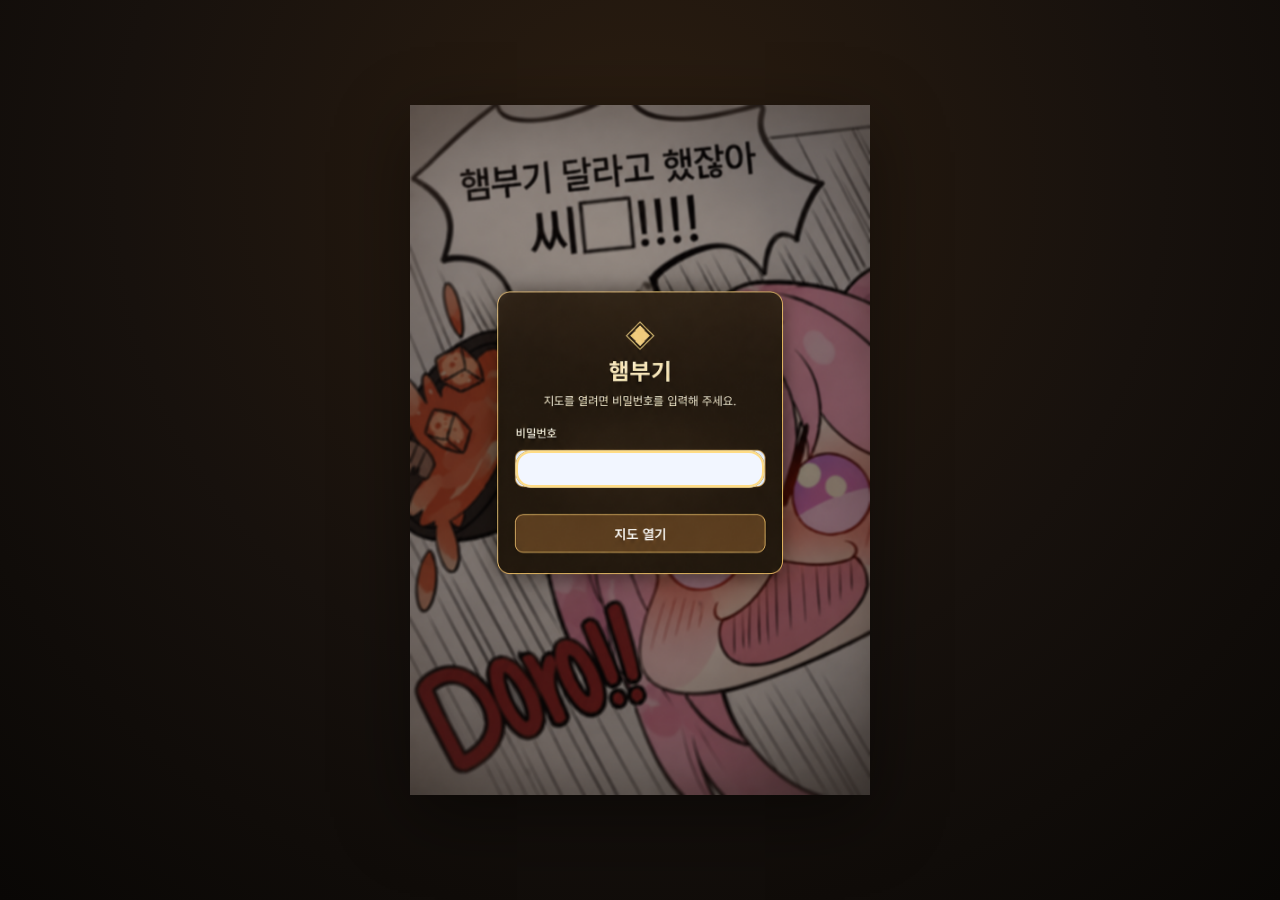
==== commit fdf54f1d: "Add files via upload" ====
--- a/index.html
+++ b/index.html
@@ -1,11 +1,11 @@
 <!doctype html>
-<html lang="ko"><head><meta name="deployment-build" content="KKYAKINGDOM-WEBMAP-v22.9.25-reference-ui-pin0806"><meta charset="utf-8"><meta name="viewport" content="width=device-width,initial-scale=1">
+<html lang="ko"><head><meta name="deployment-build" content="KKYAKINGDOM-WEBMAP-v22.9.26-reference-ui-pin0806"><meta charset="utf-8"><meta name="viewport" content="width=device-width,initial-scale=1">
 <title>Scenario11 웹지도 · 낙월 끄야왕</title><link rel="stylesheet" href="style.css"></head>
 <body class="access-locked">
 <section id="accessGate" class="access-gate" role="dialog" aria-modal="true" aria-labelledby="accessTitle">
   <form id="accessForm" class="access-card" autocomplete="off">
     <div class="access-mark" aria-hidden="true">◈</div>
-    <h1 id="accessTitle">Scenario11 웹지도</h1>
+    <h1 id="accessTitle">햄부기</h1>
     <p class="access-intro">지도를 열려면 비밀번호를 입력해 주세요.</p>
     <label for="accessPassword">비밀번호</label>
     <input id="accessPassword" type="password" inputmode="numeric" maxlength="4" required autocomplete="off" placeholder="비밀번호 4자리" aria-describedby="accessError">
@@ -14,7 +14,7 @@
     <p id="accessLoading" class="access-loading" role="status" hidden>지도를 불러오는 중...</p>
   </form>
 </section>
-<div id="app"><div id="mapwrap"><canvas id="map"></canvas><canvas id="fx"></canvas>
+<div id="app"><div id="mapwrap"><canvas id="map"></canvas><canvas id="scoreShade" aria-hidden="true"></canvas><canvas id="fx"></canvas>
 <header id="topbar">
  <div class="top-actions"><div class="searchWrap"><input id="search" aria-label="성지와 지역 검색" placeholder="성지 · 지역 · 군 검색  /" autocomplete="off"><div id="results" class="searchResults" aria-live="polite"></div></div>
  <button class="btn iconBtn" id="zoomOutBtn" title="축소" aria-label="축소">−</button><button class="btn iconBtn" id="zoomInBtn" title="확대" aria-label="확대">＋</button>
@@ -64,7 +64,7 @@
   <div class="scoreAllSummary" id="scoreAllSummary" aria-live="polite"></div>
   <div class="scoreCurrentHead"><b id="scoreActiveTitle">연맹 1 점령 성지</b><button type="button" id="scoreClearAllianceBtn">이 연맹 초기화</button></div>
   <div id="scoreCityList" class="scoreCityList" aria-live="polite"></div>
-  <div class="scorePanelFoot"><button type="button" id="scoreClearAllBtn">전체 초기화</button></div>
+  <div class="scorePanelFoot"><button type="button" id="scoreClearAllBtn">전체 초기화</button><label class="scoreShadeSwitch" for="scoreAreaShadeToggle"><span>경계 음영</span><input type="checkbox" id="scoreAreaShadeToggle" checked role="switch" aria-label="선택 성지 경계 음영 표시"/><span class="scoreShadeKnob" aria-hidden="true"></span><b class="scoreShadeState" aria-hidden="true"></b></label></div>
  </div>
 </aside>
 <aside id="landExportPanel" class="landExportPanel" aria-labelledby="landExportPanelTitle" hidden>
--- a/style.css
+++ b/style.css
@@ -667,23 +667,25 @@
 @media(max-width:760px){.landExportPanel{top:68px;right:6px;width:calc(100vw - 12px);max-height:55vh}.landExportLevels{grid-template-columns:repeat(4,1fr)}}
 
 /* v22.9.22: entry password screen (visual access gate for a static site). */
+body.access-locked{overflow:hidden}
 body.access-locked #app{visibility:hidden;pointer-events:none}
-.access-gate{position:fixed;inset:0;z-index:99999;display:grid;place-items:center;overflow:auto;padding:24px;background:radial-gradient(circle at 50% 20%,#493b28 0%,#1a150f 60%,#100d0a 100%);color:#f7efdf}
+.access-gate{position:fixed;inset:0;z-index:99999;display:grid;place-items:center;overflow:auto;padding:8px;background:radial-gradient(circle at 50% 20%,#2b1d10 0%,#17110d 54%,#090705 100%);color:#f7efdf}
 .access-gate[hidden]{display:none!important}
-.access-card{width:min(100%,370px);padding:30px 25px 25px;border:1px solid #8c7043;border-radius:18px;background:rgba(31,24,17,.97);box-shadow:0 22px 65px rgba(0,0,0,.55);display:flex;flex-direction:column;gap:12px}
-.access-mark{align-self:center;color:#f2d18b;font-size:32px;line-height:1.2}
-.access-card h1{margin:0;font-size:23px;line-height:1.35;text-align:center;color:#ffe4aa}
-.access-card .access-intro{margin:0 0 8px;font-size:13px;line-height:1.6;text-align:center;color:#d5c6ab}
-.access-card label{font-size:13px;font-weight:700;color:#efdfc2}
-.access-card input{width:100%;min-height:46px;background:#17120e;border:1px solid #9f8151;border-radius:9px;color:#fff5da;font-size:19px;letter-spacing:4px;text-align:center}
-.access-card input::placeholder{font-size:13px;letter-spacing:normal;color:#ab9a81}
-.access-card input:focus-visible{outline:2px solid #ffd982;outline-offset:2px}
-.access-card button{min-height:46px;border:1px solid #d4ab63;border-radius:9px;background:#5b4122;color:#fff3d7;font-weight:800;font-size:15px}
-.access-card button:hover{background:#76552a}
-.access-card button:disabled{cursor:wait;opacity:.72}
-.access-card .access-error{min-height:17px;margin:0;color:#ffb0a8;font-size:12px;text-align:center}
-.access-card .access-loading{margin:0;color:#f3d493;font-size:12px;text-align:center}
-@media(max-width:400px){.access-gate{padding:14px}.access-card{padding:24px 18px}}
+.access-card{position:relative;width:min(460px,calc(100vw - 16px),calc((100dvh - 16px)*0.6666667));aspect-ratio:2/3;padding:0;border:none;border-radius:0;background:url("access-screen-bg.png") center/100% 100% no-repeat;box-shadow:0 22px 70px rgba(0,0,0,.45);display:block;overflow:hidden}
+.access-mark,.access-card h1,.access-card .access-intro,.access-card label{position:absolute!important;width:1px!important;height:1px!important;padding:0!important;margin:-1px!important;overflow:hidden!important;clip:rect(0,0,0,0)!important;white-space:nowrap!important;border:0!important}
+.access-card input{position:absolute;left:22.90%;top:50.00%;width:54.30%;height:5.47%;min-height:0;padding:0 6px;background:#f2f6ff;border:1px solid #d9bf80;border-radius:clamp(8px,1.8vw,16px);color:#111319;font-size:clamp(15px,2.4vw,25px);font-weight:700;letter-spacing:.25em;text-align:center;box-shadow:none}
+.access-card input::placeholder{color:transparent}
+.access-card input:focus-visible{outline:2px solid rgba(255,220,132,.98);outline-offset:-3px}
+.access-card button{position:absolute;left:22.90%;top:59.30%;width:54.30%;height:5.66%;min-height:0;padding:0;border:0;border-radius:clamp(8px,1.8vw,16px);background:transparent;color:transparent;font-size:0;cursor:pointer}
+.access-card button:hover{background:rgba(255,255,255,.02)}
+.access-card button:focus-visible{outline:3px solid rgba(255,224,148,.98);outline-offset:2px}
+.access-card button:disabled{cursor:wait;opacity:.82}
+.access-card .access-error,.access-card .access-loading{position:absolute;left:50%;top:56.05%;bottom:auto;transform:translateX(-50%);width:68%;margin:0;padding:2px 4px;border-radius:6px;background:rgba(29,18,9,.92);text-align:center;font-size:clamp(8px,1.9vw,11px);line-height:1.2;pointer-events:none}
+.access-card .access-error{color:#ffb5af}
+.access-card .access-error:empty,.access-card .access-loading[hidden]{display:none!important}
+.access-card .access-loading{color:#f3d493}
+@media(max-width:520px){.access-gate{padding:8px}.access-card input{border-radius:10px}.access-card button{border-radius:10px}}
+@media(max-width:390px){.access-card .access-error,.access-card .access-loading{font-size:8px;width:72%;padding:1px 3px}}
 
 /* v22.9.23: restrained controls / spacious map. All existing controls and resource palette remain intact. */
 @media(min-width:901px){
@@ -832,3 +834,33 @@
 /* Unified sidebar heading: remove warm opaque patch left from legacy skins. */
 #leftpanel #info>.panelHead,#leftpanel .panelHead{background:transparent!important;border-color:rgba(111,194,164,.22)!important;}
 #leftpanel .panel .btn:not(.active){background:#182a30;border-color:#536760;color:#f5e6be;}
+
+
+/* v22.9.26: readability hierarchy from overview -> operations -> detail. Resource-tile palettes are intentionally untouched. */
+#topbar .top-actions{backdrop-filter:blur(8px);-webkit-backdrop-filter:blur(8px)}
+#leftpanel > .mapCreator,#leftpanel .panel{backdrop-filter:blur(7px);-webkit-backdrop-filter:blur(7px)}
+#leftpanel{gap:7px}
+#leftpanel .panel{border-width:1px}
+#leftpanel #info .infoCard{box-shadow:inset 0 1px 0 rgba(255,255,255,.025)}
+#leftpanel .panelHead h2{letter-spacing:.01em}
+#topbar .top-actions > .btn{transition:background .12s ease,border-color .12s ease,color .12s ease}
+#topbar .top-actions > .btn.active,#topbar .top-actions > .btn[aria-pressed="true"]{text-shadow:0 1px 0 rgba(0,0,0,.5)}
+@media(min-width:901px){
+  #leftpanel{width:258px;}
+  #leftpanel > .mapCreator{padding:7px 10px}
+  #leftpanel > .coordPanel,#leftpanel > #info,#leftpanel > .counterPanel,#leftpanel > #hoverTileInfo.hoverTilePanel{padding-left:9px!important;padding-right:9px!important}
+}
+
+/* v22.9.29: independent cached score-region shading layer and accessible toggle. */
+#scoreShade{position:absolute;inset:0;width:100%;height:100%;pointer-events:none;touch-action:none}
+#scorePanel .scorePanelFoot{flex-direction:row;justify-content:space-between;align-items:center;gap:8px;flex-wrap:wrap}
+#scorePanel .scorePanelFoot:has(>button:only-child){justify-content:space-between}
+.scoreShadeSwitch{display:inline-flex;align-items:center;gap:6px;cursor:pointer;color:#f3e5f1;font-size:11px;font-weight:700;white-space:nowrap;min-height:27px}
+.scoreShadeSwitch input{position:absolute;width:1px;height:1px;opacity:0;overflow:hidden}
+.scoreShadeKnob{position:relative;flex:none;width:32px;height:18px;border:1px solid #795e77;border-radius:999px;background:#403548;transition:background .12s}
+.scoreShadeKnob::before{content:'';position:absolute;top:2px;left:2px;width:12px;height:12px;border-radius:50%;background:#e1cbd9;transition:transform .12s}
+.scoreShadeSwitch input:checked+.scoreShadeKnob{background:#72558a;border-color:#d6b3ef}
+.scoreShadeSwitch input:checked+.scoreShadeKnob::before{transform:translateX(14px);background:#fff3ff}
+.scoreShadeSwitch input:focus-visible+.scoreShadeKnob{outline:2px solid #ffe79b;outline-offset:3px}
+.scoreShadeState::after{content:'OFF';color:#bbb0b9}
+.scoreShadeSwitch input:checked~.scoreShadeState::after{content:'ON';color:#f0d5ff}
